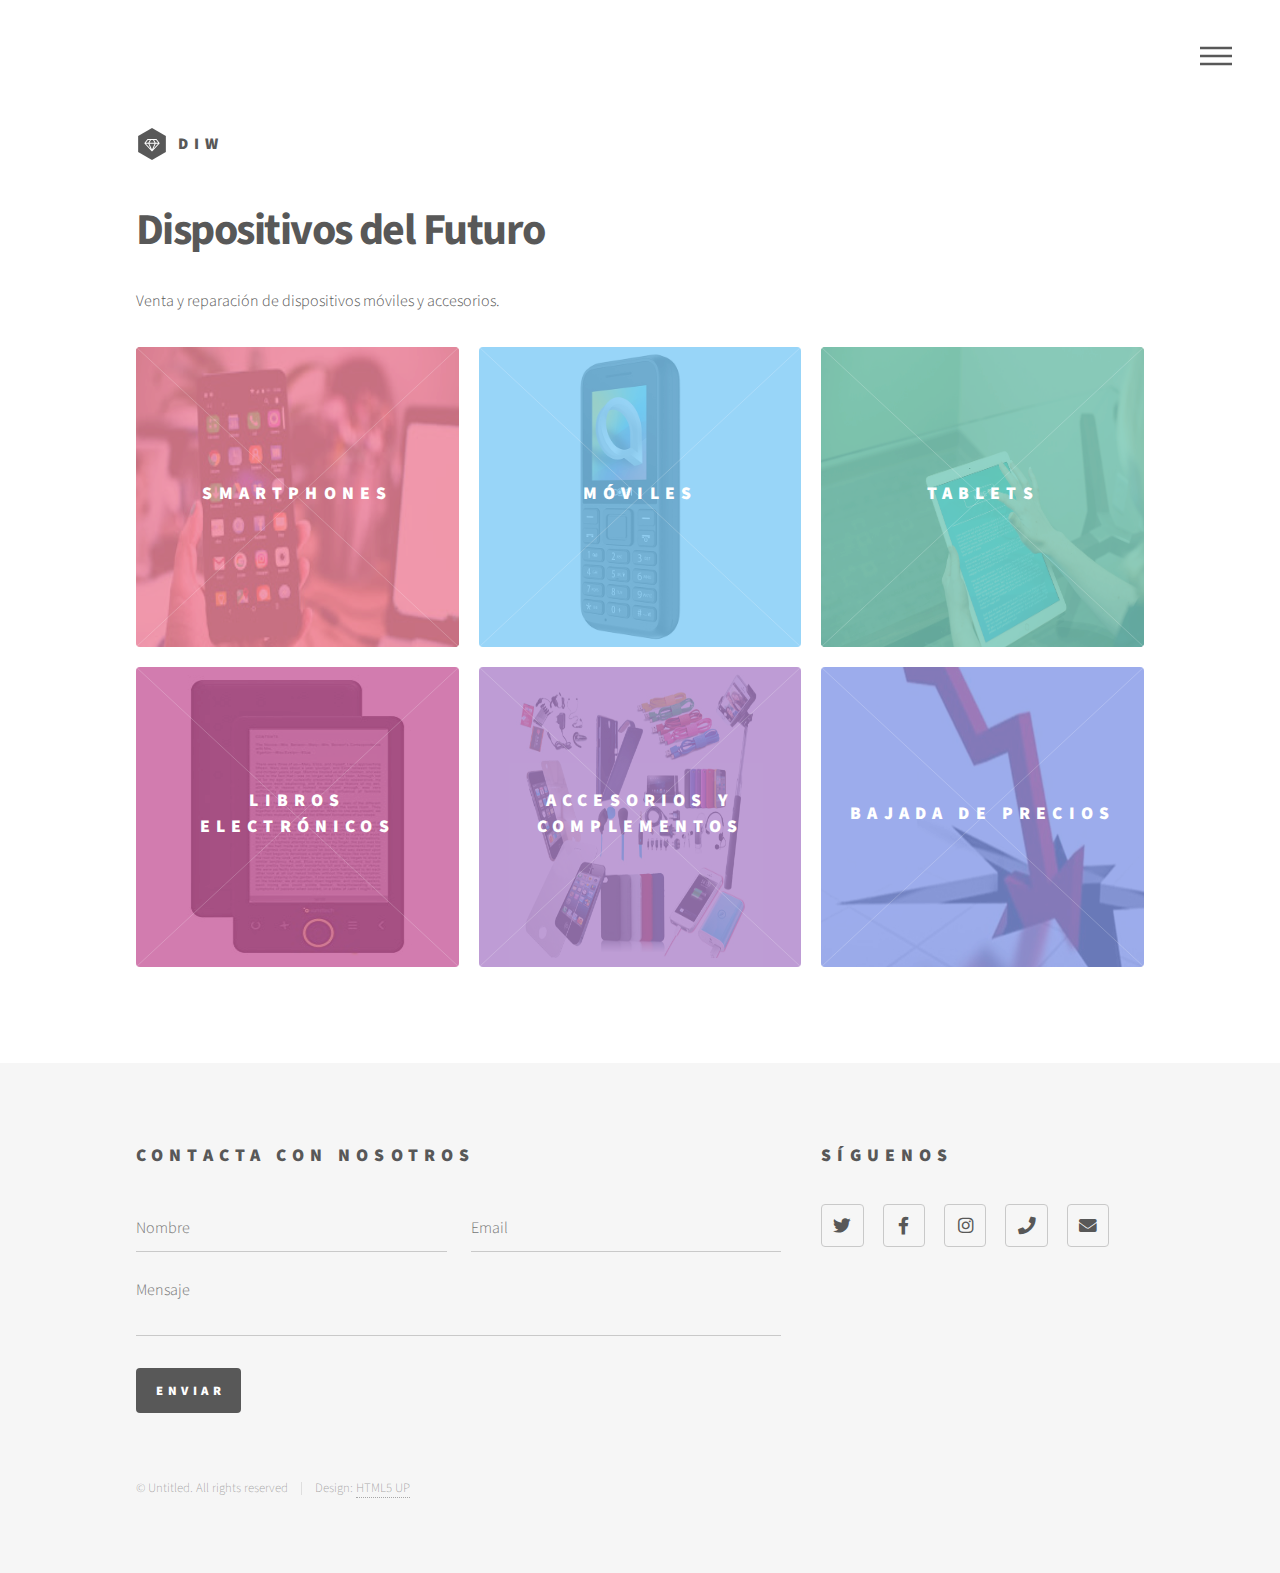
==== index.html @ c39e00fc "version 1" ====
<!DOCTYPE HTML>
<!--
	Phantom by HTML5 UP
	html5up.net | @ajlkn
	Free for personal and commercial use under the CCA 3.0 license (html5up.net/license)
-->
<html>
	<head>
		<title>Dispositivos del futuro</title>
		<meta charset="utf-8" />
		<meta name="viewport" content="width=device-width, initial-scale=1, user-scalable=no" />
		<link rel="stylesheet" href="assets/css/main.css" />
		<noscript><link rel="stylesheet" href="assets/css/noscript.css" /></noscript>
	</head>
	<body class="is-preload">
		<!-- Wrapper -->
			<div id="wrapper">

				<!-- Header -->
					<header id="header">
						<div class="inner">

							<!-- Logo -->
								<a href="index.html" class="logo">
									<span class="symbol"><img src="images/logo.svg" alt="" /></span><span class="title">DIW</span>
								</a>

							<!-- Nav -->
								<nav>
									<ul>
										<li><a href="#menu">Menu</a></li>
									</ul>
								</nav>

						</div>
					</header>

				<!-- Menu -->
					<nav id="menu">
						<h2>Menu</h2>
						<ul>
							<li><a href="index.html">Home</a></li>
							<li><a href="generic.html">Dispositivos</a></li>
							<li><a href="generic.html">Bajada de precios</a></li>
							<li><a href="generic.html">Accesorios y complementos</a></li>
							
						</ul>
					</nav>

				<!-- Main -->
					<div id="main">
						<div class="inner">
							<header>
								<h1>Dispositivos del Futuro</h1>
								<p>Venta y reparación de dispositivos móviles y accesorios.</p>
							</header>
							<section class="tiles">
								<article class="style1">
									<span class="image">
										<img height="300" width="300" src="images/1.jpeg" alt="" />
									</span>
									<a href="generic.html">
										<h2>Smartphones</h2>
										<div class="content">
											<p></p>
										</div>
									</a>
								</article>
								<article class="style2">
									<span class="image">
										<img height="300" width="300" src="images/3.jpg" alt="" />
									</span>
									<a href="generic.html">
										<h2>Móviles</h2>
										<div class="content">
											<p></p>
										</div>
									</a>
								</article>
								<article class="style3">
									<span class="image">
										<img height="300" width="300" src="images/2.jpg" alt="" />
									</span>
									<a href="generic.html">
										<h2>Tablets</h2>
										<div class="content">
											<p></p>
										</div>
									</a>
								</article>
								<article class="style4">
									<span class="image">
										<img height="300" width="300" src="images/4.jpg" alt="" />
									</span>
									<a href="generic.html">
										<h2>Libros electrónicos</h2>
										<div class="content">
											<p></p>
										</div>
									</a>
								</article>
								<article class="style5">
									<span class="image">
										<img height="300" width="300" src="images/15.jpg" alt="" />
									</span>
									<a href="generic.html">
										<h2>Accesorios y complementos</h2>
										<div class="content">
											<p></p>
										</div>
									</a>
								</article>
								<article class="style6">
									<span class="image">
										<img height="300" width="300" src="images/5.jpg" alt="" />
									</span>
									<a href="generic.html">
										<h2>Bajada de precios</h2>
										<div class="content">
											<p></p>
										</div>
									</a>
								</article>
								
							</section>
						</div>
					</div>

				<!-- Footer -->
					<footer id="footer">
						<div class="inner">
							<section>
								<h2>Contacta con nosotros</h2>
								<form method="post" action="#">
									<div class="fields">
										<div class="field half">
											<input type="text" name="name" id="name" placeholder="Nombre" />
										</div>
										<div class="field half">
											<input type="email" name="email" id="email" placeholder="Email" />
										</div>
										<div class="field">
											<textarea name="message" id="message" placeholder="Mensaje"></textarea>
										</div>
									</div>
									<ul class="actions">
										<li><input type="submit" value="Enviar" class="primary" /></li>
									</ul>
								</form>
							</section>
							<section>
								<h2>Síguenos</h2>
								<ul class="icons">
									<li><a href="#" class="icon brands style2 fa-twitter"><span class="label">Twitter</span></a></li>
									<li><a href="#" class="icon brands style2 fa-facebook-f"><span class="label">Facebook</span></a></li>
									<li><a href="#" class="icon brands style2 fa-instagram"><span class="label">Instagram</span></a></li>
									<li><a href="#" class="icon solid style2 fa-phone"><span class="label">Phone</span></a></li>
									<li><a href="#" class="icon solid style2 fa-envelope"><span class="label">Email</span></a></li>
								</ul>
							</section>
							<ul class="copyright">
								<li>&copy; Untitled. All rights reserved</li><li>Design: <a href="http://html5up.net">HTML5 UP</a></li>
							</ul>
						</div>
					</footer>

			</div>

		<!-- Scripts -->
			<script src="assets/js/jquery.min.js"></script>
			<script src="assets/js/browser.min.js"></script>
			<script src="assets/js/breakpoints.min.js"></script>
			<script src="assets/js/util.js"></script>
			<script src="assets/js/main.js"></script>

	</body>
</html>
---- assets/css/main.css ----
@import url(fontawesome-all.min.css);
@import url("https://fonts.googleapis.com/css?family=Source+Sans+Pro:300,700,900");

/*
	Phantom by HTML5 UP
	html5up.net | @ajlkn
	Free for personal and commercial use under the CCA 3.0 license (html5up.net/license)
*/

html, body, div, span, applet, object,
iframe, h1, h2, h3, h4, h5, h6, p, blockquote,
pre, a, abbr, acronym, address, big, cite,
code, del, dfn, em, img, ins, kbd, q, s, samp,
small, strike, strong, sub, sup, tt, var, b,
u, i, center, dl, dt, dd, ol, ul, li, fieldset,
form, label, legend, table, caption, tbody,
tfoot, thead, tr, th, td, article, aside,
canvas, details, embed, figure, figcaption,
footer, header, hgroup, menu, nav, output, ruby,
section, summary, time, mark, audio, video {
	margin: 0;
	padding: 0;
	border: 0;
	font-size: 100%;
	font: inherit;
	vertical-align: baseline;}

article, aside, details, figcaption, figure,
footer, header, hgroup, menu, nav, section {
	display: block;}

body {
	line-height: 1;
}

ol, ul {
	list-style: none;
}

blockquote, q {
	quotes: none;
}

	blockquote:before, blockquote:after, q:before, q:after {
		content: '';
		content: none;
	}

table {
	border-collapse: collapse;
	border-spacing: 0;
}

body {
	-webkit-text-size-adjust: none;
}

mark {
	background-color: transparent;
	color: inherit;
}

input::-moz-focus-inner {
	border: 0;
	padding: 0;
}

input, select, textarea {
	-moz-appearance: none;
	-webkit-appearance: none;
	-ms-appearance: none;
	appearance: none;
}

/* Basic */

	@-ms-viewport {
		width: device-width;
	}

	body {
		-ms-overflow-style: scrollbar;
	}

	@media screen and (max-width: 480px) {

		html, body {
			min-width: 320px;
		}

	}

	html {
		box-sizing: border-box;
	}

	*, *:before, *:after {
		box-sizing: inherit;
	}

	body {
		background: #ffffff;
	}

		body.is-preload *, body.is-preload *:before, body.is-preload *:after {
			-moz-animation: none !important;
			-webkit-animation: none !important;
			-ms-animation: none !important;
			animation: none !important;
			-moz-transition: none !important;
			-webkit-transition: none !important;
			-ms-transition: none !important;
			transition: none !important;
		}

/* Type */

	body, input, select, textarea {
		color: #585858;
		font-family: "Source Sans Pro", Helvetica, sans-serif;
		font-size: 16pt;
		font-weight: 300;
		line-height: 1.75;
	}

		@media screen and (max-width: 1680px) {

			body, input, select, textarea {
				font-size: 14pt;
			}

		}

		@media screen and (max-width: 1280px) {

			body, input, select, textarea {
				font-size: 12pt;
			}

		}

	a {
		-moz-transition: border-bottom-color 0.2s ease, color 0.2s ease;
		-webkit-transition: border-bottom-color 0.2s ease, color 0.2s ease;
		-ms-transition: border-bottom-color 0.2s ease, color 0.2s ease;
		transition: border-bottom-color 0.2s ease, color 0.2s ease;
		text-decoration: none;
		color: #585858;
		border-bottom: dotted 1px rgba(88, 88, 88, 0.5);
	}

		a:hover {
			border-bottom-color: transparent;
			color: #f2849e !important;
		}

	strong, b {
		font-weight: 900;
	}

	em, i {
		font-style: italic;
	}

	p {
		margin: 0 0 2em 0;
	}

	h1 {
		font-size: 2.75em;
		font-weight: 700;
		line-height: 1.3;
		margin: 0 0 1em 0;
		letter-spacing: -0.035em;
	}

		h1 a {
			color: inherit;
		}

		@media screen and (max-width: 736px) {

			h1 {
				font-size: 2em;
				margin: 0 0 1em 0;
			}

		}

		@media screen and (max-width: 360px) {

			h1 {
				font-size: 1.75em;
			}

		}

	h2, h3, h4, h5, h6 {
		font-weight: 900;
		line-height: 1.5;
		margin: 0 0 2em 0;
		text-transform: uppercase;
		letter-spacing: 0.35em;
	}

		h2 a, h3 a, h4 a, h5 a, h6 a {
			color: inherit;
		}

	h2 {
		font-size: 1.1em;
	}

	h3 {
		font-size: 1em;
	}

	h4 {
		font-size: 0.8em;
	}

	h5 {
		font-size: 0.8em;
	}

	h6 {
		font-size: 0.8em;
	}

	@media screen and (max-width: 980px) {

		h1 br, h2 br, h3 br, h4 br, h5 br, h6 br {
			display: none;
		}

	}

	@media screen and (max-width: 736px) {

		h2 {
			font-size: 1em;
		}

		h3 {
			font-size: 0.8em;
		}

	}

	sub {
		font-size: 0.8em;
		position: relative;
		top: 0.5em;
	}

	sup {
		font-size: 0.8em;
		position: relative;
		top: -0.5em;
	}

	blockquote {
		border-left: solid 4px #c9c9c9;
		font-style: italic;
		margin: 0 0 2em 0;
		padding: 0.5em 0 0.5em 2em;
	}

	code {
		background: rgba(144, 144, 144, 0.075);
		border-radius: 4px;
		border: solid 1px #c9c9c9;
		font-family: "Courier New", monospace;
		font-size: 0.9em;
		margin: 0 0.25em;
		padding: 0.25em 0.65em;
	}

	pre {
		-webkit-overflow-scrolling: touch;
		font-family: "Courier New", monospace;
		font-size: 0.9em;
		margin: 0 0 2em 0;
	}

		pre code {
			display: block;
			line-height: 1.75;
			padding: 1em 1.5em;
			overflow-x: auto;
		}

	hr {
		border: 0;
		border-bottom: solid 1px #c9c9c9;
		margin: 2em 0;
	}

		hr.major {
			margin: 3em 0;
		}

	.align-left {
		text-align: left;
	}

	.align-center {
		text-align: center;
	}

	.align-right {
		text-align: right;
	}

/* Row */

	.row {
		display: flex;
		flex-wrap: wrap;
		box-sizing: border-box;
		align-items: stretch;
	}

		.row > * {
			box-sizing: border-box;
		}

		.row.gtr-uniform > * > :last-child {
			margin-bottom: 0;
		}

		.row.aln-left {
			justify-content: flex-start;
		}

		.row.aln-center {
			justify-content: center;
		}

		.row.aln-right {
			justify-content: flex-end;
		}

		.row.aln-top {
			align-items: flex-start;
		}

		.row.aln-middle {
			align-items: center;
		}

		.row.aln-bottom {
			align-items: flex-end;
		}

		.row > .imp {
			order: -1;
		}

		.row > .col-1 {
			width: 8.33333%;
		}

		.row > .off-1 {
			margin-left: 8.33333%;
		}

		.row > .col-2 {
			width: 16.66667%;
		}

		.row > .off-2 {
			margin-left: 16.66667%;
		}

		.row > .col-3 {
			width: 25%;
		}

		.row > .off-3 {
			margin-left: 25%;
		}

		.row > .col-4 {
			width: 33.33333%;
		}

		.row > .off-4 {
			margin-left: 33.33333%;
		}

		.row > .col-5 {
			width: 41.66667%;
		}

		.row > .off-5 {
			margin-left: 41.66667%;
		}

		.row > .col-6 {
			width: 50%;
		}

		.row > .off-6 {
			margin-left: 50%;
		}

		.row > .col-7 {
			width: 58.33333%;
		}

		.row > .off-7 {
			margin-left: 58.33333%;
		}

		.row > .col-8 {
			width: 66.66667%;
		}

		.row > .off-8 {
			margin-left: 66.66667%;
		}

		.row > .col-9 {
			width: 75%;
		}

		.row > .off-9 {
			margin-left: 75%;
		}

		.row > .col-10 {
			width: 83.33333%;
		}

		.row > .off-10 {
			margin-left: 83.33333%;
		}

		.row > .col-11 {
			width: 91.66667%;
		}

		.row > .off-11 {
			margin-left: 91.66667%;
		}

		.row > .col-12 {
			width: 100%;
		}

		.row > .off-12 {
			margin-left: 100%;
		}

		.row.gtr-0 {
			margin-top: 0;
			margin-left: 0em;
		}

			.row.gtr-0 > * {
				padding: 0 0 0 0em;
			}

			.row.gtr-0.gtr-uniform {
				margin-top: 0em;
			}

				.row.gtr-0.gtr-uniform > * {
					padding-top: 0em;
				}

		.row.gtr-25 {
			margin-top: 0;
			margin-left: -0.5em;
		}

			.row.gtr-25 > * {
				padding: 0 0 0 0.5em;
			}

			.row.gtr-25.gtr-uniform {
				margin-top: -0.5em;
			}

				.row.gtr-25.gtr-uniform > * {
					padding-top: 0.5em;
				}

		.row.gtr-50 {
			margin-top: 0;
			margin-left: -1em;
		}

			.row.gtr-50 > * {
				padding: 0 0 0 1em;
			}

			.row.gtr-50.gtr-uniform {
				margin-top: -1em;
			}

				.row.gtr-50.gtr-uniform > * {
					padding-top: 1em;
				}

		.row {
			margin-top: 0;
			margin-left: -2em;
		}

			.row > * {
				padding: 0 0 0 2em;
			}

			.row.gtr-uniform {
				margin-top: -2em;
			}

				.row.gtr-uniform > * {
					padding-top: 2em;
				}

		.row.gtr-150 {
			margin-top: 0;
			margin-left: -3em;
		}

			.row.gtr-150 > * {
				padding: 0 0 0 3em;
			}

			.row.gtr-150.gtr-uniform {
				margin-top: -3em;
			}

				.row.gtr-150.gtr-uniform > * {
					padding-top: 3em;
				}

		.row.gtr-200 {
			margin-top: 0;
			margin-left: -4em;
		}

			.row.gtr-200 > * {
				padding: 0 0 0 4em;
			}

			.row.gtr-200.gtr-uniform {
				margin-top: -4em;
			}

				.row.gtr-200.gtr-uniform > * {
					padding-top: 4em;
				}

		@media screen and (max-width: 1680px) {

			.row {
				display: flex;
				flex-wrap: wrap;
				box-sizing: border-box;
				align-items: stretch;
			}

				.row > * {
					box-sizing: border-box;
				}

				.row.gtr-uniform > * > :last-child {
					margin-bottom: 0;
				}

				.row.aln-left {
					justify-content: flex-start;
				}

				.row.aln-center {
					justify-content: center;
				}

				.row.aln-right {
					justify-content: flex-end;
				}

				.row.aln-top {
					align-items: flex-start;
				}

				.row.aln-middle {
					align-items: center;
				}

				.row.aln-bottom {
					align-items: flex-end;
				}

				.row > .imp-xlarge {
					order: -1;
				}

				.row > .col-1-xlarge {
					width: 8.33333%;
				}

				.row > .off-1-xlarge {
					margin-left: 8.33333%;
				}

				.row > .col-2-xlarge {
					width: 16.66667%;
				}

				.row > .off-2-xlarge {
					margin-left: 16.66667%;
				}

				.row > .col-3-xlarge {
					width: 25%;
				}

				.row > .off-3-xlarge {
					margin-left: 25%;
				}

				.row > .col-4-xlarge {
					width: 33.33333%;
				}

				.row > .off-4-xlarge {
					margin-left: 33.33333%;
				}

				.row > .col-5-xlarge {
					width: 41.66667%;
				}

				.row > .off-5-xlarge {
					margin-left: 41.66667%;
				}

				.row > .col-6-xlarge {
					width: 50%;
				}

				.row > .off-6-xlarge {
					margin-left: 50%;
				}

				.row > .col-7-xlarge {
					width: 58.33333%;
				}

				.row > .off-7-xlarge {
					margin-left: 58.33333%;
				}

				.row > .col-8-xlarge {
					width: 66.66667%;
				}

				.row > .off-8-xlarge {
					margin-left: 66.66667%;
				}

				.row > .col-9-xlarge {
					width: 75%;
				}

				.row > .off-9-xlarge {
					margin-left: 75%;
				}

				.row > .col-10-xlarge {
					width: 83.33333%;
				}

				.row > .off-10-xlarge {
					margin-left: 83.33333%;
				}

				.row > .col-11-xlarge {
					width: 91.66667%;
				}

				.row > .off-11-xlarge {
					margin-left: 91.66667%;
				}

				.row > .col-12-xlarge {
					width: 100%;
				}

				.row > .off-12-xlarge {
					margin-left: 100%;
				}

				.row.gtr-0 {
					margin-top: 0;
					margin-left: 0em;
				}

					.row.gtr-0 > * {
						padding: 0 0 0 0em;
					}

					.row.gtr-0.gtr-uniform {
						margin-top: 0em;
					}

						.row.gtr-0.gtr-uniform > * {
							padding-top: 0em;
						}

				.row.gtr-25 {
					margin-top: 0;
					margin-left: -0.5em;
				}

					.row.gtr-25 > * {
						padding: 0 0 0 0.5em;
					}

					.row.gtr-25.gtr-uniform {
						margin-top: -0.5em;
					}

						.row.gtr-25.gtr-uniform > * {
							padding-top: 0.5em;
						}

				.row.gtr-50 {
					margin-top: 0;
					margin-left: -1em;
				}

					.row.gtr-50 > * {
						padding: 0 0 0 1em;
					}

					.row.gtr-50.gtr-uniform {
						margin-top: -1em;
					}

						.row.gtr-50.gtr-uniform > * {
							padding-top: 1em;
						}

				.row {
					margin-top: 0;
					margin-left: -2em;
				}

					.row > * {
						padding: 0 0 0 2em;
					}

					.row.gtr-uniform {
						margin-top: -2em;
					}

						.row.gtr-uniform > * {
							padding-top: 2em;
						}

				.row.gtr-150 {
					margin-top: 0;
					margin-left: -3em;
				}

					.row.gtr-150 > * {
						padding: 0 0 0 3em;
					}

					.row.gtr-150.gtr-uniform {
						margin-top: -3em;
					}

						.row.gtr-150.gtr-uniform > * {
							padding-top: 3em;
						}

				.row.gtr-200 {
					margin-top: 0;
					margin-left: -4em;
				}

					.row.gtr-200 > * {
						padding: 0 0 0 4em;
					}

					.row.gtr-200.gtr-uniform {
						margin-top: -4em;
					}

						.row.gtr-200.gtr-uniform > * {
							padding-top: 4em;
						}

		}

		@media screen and (max-width: 1280px) {

			.row {
				display: flex;
				flex-wrap: wrap;
				box-sizing: border-box;
				align-items: stretch;
			}

				.row > * {
					box-sizing: border-box;
				}

				.row.gtr-uniform > * > :last-child {
					margin-bottom: 0;
				}

				.row.aln-left {
					justify-content: flex-start;
				}

				.row.aln-center {
					justify-content: center;
				}

				.row.aln-right {
					justify-content: flex-end;
				}

				.row.aln-top {
					align-items: flex-start;
				}

				.row.aln-middle {
					align-items: center;
				}

				.row.aln-bottom {
					align-items: flex-end;
				}

				.row > .imp-large {
					order: -1;
				}

				.row > .col-1-large {
					width: 8.33333%;
				}

				.row > .off-1-large {
					margin-left: 8.33333%;
				}

				.row > .col-2-large {
					width: 16.66667%;
				}

				.row > .off-2-large {
					margin-left: 16.66667%;
				}

				.row > .col-3-large {
					width: 25%;
				}

				.row > .off-3-large {
					margin-left: 25%;
				}

				.row > .col-4-large {
					width: 33.33333%;
				}

				.row > .off-4-large {
					margin-left: 33.33333%;
				}

				.row > .col-5-large {
					width: 41.66667%;
				}

				.row > .off-5-large {
					margin-left: 41.66667%;
				}

				.row > .col-6-large {
					width: 50%;
				}

				.row > .off-6-large {
					margin-left: 50%;
				}

				.row > .col-7-large {
					width: 58.33333%;
				}

				.row > .off-7-large {
					margin-left: 58.33333%;
				}

				.row > .col-8-large {
					width: 66.66667%;
				}

				.row > .off-8-large {
					margin-left: 66.66667%;
				}

				.row > .col-9-large {
					width: 75%;
				}

				.row > .off-9-large {
					margin-left: 75%;
				}

				.row > .col-10-large {
					width: 83.33333%;
				}

				.row > .off-10-large {
					margin-left: 83.33333%;
				}

				.row > .col-11-large {
					width: 91.66667%;
				}

				.row > .off-11-large {
					margin-left: 91.66667%;
				}

				.row > .col-12-large {
					width: 100%;
				}

				.row > .off-12-large {
					margin-left: 100%;
				}

				.row.gtr-0 {
					margin-top: 0;
					margin-left: 0em;
				}

					.row.gtr-0 > * {
						padding: 0 0 0 0em;
					}

					.row.gtr-0.gtr-uniform {
						margin-top: 0em;
					}

						.row.gtr-0.gtr-uniform > * {
							padding-top: 0em;
						}

				.row.gtr-25 {
					margin-top: 0;
					margin-left: -0.5em;
				}

					.row.gtr-25 > * {
						padding: 0 0 0 0.5em;
					}

					.row.gtr-25.gtr-uniform {
						margin-top: -0.5em;
					}

						.row.gtr-25.gtr-uniform > * {
							padding-top: 0.5em;
						}

				.row.gtr-50 {
					margin-top: 0;
					margin-left: -1em;
				}

					.row.gtr-50 > * {
						padding: 0 0 0 1em;
					}

					.row.gtr-50.gtr-uniform {
						margin-top: -1em;
					}

						.row.gtr-50.gtr-uniform > * {
							padding-top: 1em;
						}

				.row {
					margin-top: 0;
					margin-left: -2em;
				}

					.row > * {
						padding: 0 0 0 2em;
					}

					.row.gtr-uniform {
						margin-top: -2em;
					}

						.row.gtr-uniform > * {
							padding-top: 2em;
						}

				.row.gtr-150 {
					margin-top: 0;
					margin-left: -3em;
				}

					.row.gtr-150 > * {
						padding: 0 0 0 3em;
					}

					.row.gtr-150.gtr-uniform {
						margin-top: -3em;
					}

						.row.gtr-150.gtr-uniform > * {
							padding-top: 3em;
						}

				.row.gtr-200 {
					margin-top: 0;
					margin-left: -4em;
				}

					.row.gtr-200 > * {
						padding: 0 0 0 4em;
					}

					.row.gtr-200.gtr-uniform {
						margin-top: -4em;
					}

						.row.gtr-200.gtr-uniform > * {
							padding-top: 4em;
						}

		}

		@media screen and (max-width: 980px) {

			.row {
				display: flex;
				flex-wrap: wrap;
				box-sizing: border-box;
				align-items: stretch;
			}

				.row > * {
					box-sizing: border-box;
				}

				.row.gtr-uniform > * > :last-child {
					margin-bottom: 0;
				}

				.row.aln-left {
					justify-content: flex-start;
				}

				.row.aln-center {
					justify-content: center;
				}

				.row.aln-right {
					justify-content: flex-end;
				}

				.row.aln-top {
					align-items: flex-start;
				}

				.row.aln-middle {
					align-items: center;
				}

				.row.aln-bottom {
					align-items: flex-end;
				}

				.row > .imp-medium {
					order: -1;
				}

				.row > .col-1-medium {
					width: 8.33333%;
				}

				.row > .off-1-medium {
					margin-left: 8.33333%;
				}

				.row > .col-2-medium {
					width: 16.66667%;
				}

				.row > .off-2-medium {
					margin-left: 16.66667%;
				}

				.row > .col-3-medium {
					width: 25%;
				}

				.row > .off-3-medium {
					margin-left: 25%;
				}

				.row > .col-4-medium {
					width: 33.33333%;
				}

				.row > .off-4-medium {
					margin-left: 33.33333%;
				}

				.row > .col-5-medium {
					width: 41.66667%;
				}

				.row > .off-5-medium {
					margin-left: 41.66667%;
				}

				.row > .col-6-medium {
					width: 50%;
				}

				.row > .off-6-medium {
					margin-left: 50%;
				}

				.row > .col-7-medium {
					width: 58.33333%;
				}

				.row > .off-7-medium {
					margin-left: 58.33333%;
				}

				.row > .col-8-medium {
					width: 66.66667%;
				}

				.row > .off-8-medium {
					margin-left: 66.66667%;
				}

				.row > .col-9-medium {
					width: 75%;
				}

				.row > .off-9-medium {
					margin-left: 75%;
				}

				.row > .col-10-medium {
					width: 83.33333%;
				}

				.row > .off-10-medium {
					margin-left: 83.33333%;
				}

				.row > .col-11-medium {
					width: 91.66667%;
				}

				.row > .off-11-medium {
					margin-left: 91.66667%;
				}

				.row > .col-12-medium {
					width: 100%;
				}

				.row > .off-12-medium {
					margin-left: 100%;
				}

				.row.gtr-0 {
					margin-top: 0;
					margin-left: 0em;
				}

					.row.gtr-0 > * {
						padding: 0 0 0 0em;
					}

					.row.gtr-0.gtr-uniform {
						margin-top: 0em;
					}

						.row.gtr-0.gtr-uniform > * {
							padding-top: 0em;
						}

				.row.gtr-25 {
					margin-top: 0;
					margin-left: -0.375em;
				}

					.row.gtr-25 > * {
						padding: 0 0 0 0.375em;
					}

					.row.gtr-25.gtr-uniform {
						margin-top: -0.375em;
					}

						.row.gtr-25.gtr-uniform > * {
							padding-top: 0.375em;
						}

				.row.gtr-50 {
					margin-top: 0;
					margin-left: -0.75em;
				}

					.row.gtr-50 > * {
						padding: 0 0 0 0.75em;
					}

					.row.gtr-50.gtr-uniform {
						margin-top: -0.75em;
					}

						.row.gtr-50.gtr-uniform > * {
							padding-top: 0.75em;
						}

				.row {
					margin-top: 0;
					margin-left: -1.5em;
				}

					.row > * {
						padding: 0 0 0 1.5em;
					}

					.row.gtr-uniform {
						margin-top: -1.5em;
					}

						.row.gtr-uniform > * {
							padding-top: 1.5em;
						}

				.row.gtr-150 {
					margin-top: 0;
					margin-left: -2.25em;
				}

					.row.gtr-150 > * {
						padding: 0 0 0 2.25em;
					}

					.row.gtr-150.gtr-uniform {
						margin-top: -2.25em;
					}

						.row.gtr-150.gtr-uniform > * {
							padding-top: 2.25em;
						}

				.row.gtr-200 {
					margin-top: 0;
					margin-left: -3em;
				}

					.row.gtr-200 > * {
						padding: 0 0 0 3em;
					}

					.row.gtr-200.gtr-uniform {
						margin-top: -3em;
					}

						.row.gtr-200.gtr-uniform > * {
							padding-top: 3em;
						}

		}

		@media screen and (max-width: 736px) {

			.row {
				display: flex;
				flex-wrap: wrap;
				box-sizing: border-box;
				align-items: stretch;
			}

				.row > * {
					box-sizing: border-box;
				}

				.row.gtr-uniform > * > :last-child {
					margin-bottom: 0;
				}

				.row.aln-left {
					justify-content: flex-start;
				}

				.row.aln-center {
					justify-content: center;
				}

				.row.aln-right {
					justify-content: flex-end;
				}

				.row.aln-top {
					align-items: flex-start;
				}

				.row.aln-middle {
					align-items: center;
				}

				.row.aln-bottom {
					align-items: flex-end;
				}

				.row > .imp-small {
					order: -1;
				}

				.row > .col-1-small {
					width: 8.33333%;
				}

				.row > .off-1-small {
					margin-left: 8.33333%;
				}

				.row > .col-2-small {
					width: 16.66667%;
				}

				.row > .off-2-small {
					margin-left: 16.66667%;
				}

				.row > .col-3-small {
					width: 25%;
				}

				.row > .off-3-small {
					margin-left: 25%;
				}

				.row > .col-4-small {
					width: 33.33333%;
				}

				.row > .off-4-small {
					margin-left: 33.33333%;
				}

				.row > .col-5-small {
					width: 41.66667%;
				}

				.row > .off-5-small {
					margin-left: 41.66667%;
				}

				.row > .col-6-small {
					width: 50%;
				}

				.row > .off-6-small {
					margin-left: 50%;
				}

				.row > .col-7-small {
					width: 58.33333%;
				}

				.row > .off-7-small {
					margin-left: 58.33333%;
				}

				.row > .col-8-small {
					width: 66.66667%;
				}

				.row > .off-8-small {
					margin-left: 66.66667%;
				}

				.row > .col-9-small {
					width: 75%;
				}

				.row > .off-9-small {
					margin-left: 75%;
				}

				.row > .col-10-small {
					width: 83.33333%;
				}

				.row > .off-10-small {
					margin-left: 83.33333%;
				}

				.row > .col-11-small {
					width: 91.66667%;
				}

				.row > .off-11-small {
					margin-left: 91.66667%;
				}

				.row > .col-12-small {
					width: 100%;
				}

				.row > .off-12-small {
					margin-left: 100%;
				}

				.row.gtr-0 {
					margin-top: 0;
					margin-left: 0em;
				}

					.row.gtr-0 > * {
						padding: 0 0 0 0em;
					}

					.row.gtr-0.gtr-uniform {
						margin-top: 0em;
					}

						.row.gtr-0.gtr-uniform > * {
							padding-top: 0em;
						}

				.row.gtr-25 {
					margin-top: 0;
					margin-left: -0.25em;
				}

					.row.gtr-25 > * {
						padding: 0 0 0 0.25em;
					}

					.row.gtr-25.gtr-uniform {
						margin-top: -0.25em;
					}

						.row.gtr-25.gtr-uniform > * {
							padding-top: 0.25em;
						}

				.row.gtr-50 {
					margin-top: 0;
					margin-left: -0.5em;
				}

					.row.gtr-50 > * {
						padding: 0 0 0 0.5em;
					}

					.row.gtr-50.gtr-uniform {
						margin-top: -0.5em;
					}

						.row.gtr-50.gtr-uniform > * {
							padding-top: 0.5em;
						}

				.row {
					margin-top: 0;
					margin-left: -1em;
				}

					.row > * {
						padding: 0 0 0 1em;
					}

					.row.gtr-uniform {
						margin-top: -1em;
					}

						.row.gtr-uniform > * {
							padding-top: 1em;
						}

				.row.gtr-150 {
					margin-top: 0;
					margin-left: -1.5em;
				}

					.row.gtr-150 > * {
						padding: 0 0 0 1.5em;
					}

					.row.gtr-150.gtr-uniform {
						margin-top: -1.5em;
					}

						.row.gtr-150.gtr-uniform > * {
							padding-top: 1.5em;
						}

				.row.gtr-200 {
					margin-top: 0;
					margin-left: -2em;
				}

					.row.gtr-200 > * {
						padding: 0 0 0 2em;
					}

					.row.gtr-200.gtr-uniform {
						margin-top: -2em;
					}

						.row.gtr-200.gtr-uniform > * {
							padding-top: 2em;
						}

		}

		@media screen and (max-width: 480px) {

			.row {
				display: flex;
				flex-wrap: wrap;
				box-sizing: border-box;
				align-items: stretch;
			}

				.row > * {
					box-sizing: border-box;
				}

				.row.gtr-uniform > * > :last-child {
					margin-bottom: 0;
				}

				.row.aln-left {
					justify-content: flex-start;
				}

				.row.aln-center {
					justify-content: center;
				}

				.row.aln-right {
					justify-content: flex-end;
				}

				.row.aln-top {
					align-items: flex-start;
				}

				.row.aln-middle {
					align-items: center;
				}

				.row.aln-bottom {
					align-items: flex-end;
				}

				.row > .imp-xsmall {
					order: -1;
				}

				.row > .col-1-xsmall {
					width: 8.33333%;
				}

				.row > .off-1-xsmall {
					margin-left: 8.33333%;
				}

				.row > .col-2-xsmall {
					width: 16.66667%;
				}

				.row > .off-2-xsmall {
					margin-left: 16.66667%;
				}

				.row > .col-3-xsmall {
					width: 25%;
				}

				.row > .off-3-xsmall {
					margin-left: 25%;
				}

				.row > .col-4-xsmall {
					width: 33.33333%;
				}

				.row > .off-4-xsmall {
					margin-left: 33.33333%;
				}

				.row > .col-5-xsmall {
					width: 41.66667%;
				}

				.row > .off-5-xsmall {
					margin-left: 41.66667%;
				}

				.row > .col-6-xsmall {
					width: 50%;
				}

				.row > .off-6-xsmall {
					margin-left: 50%;
				}

				.row > .col-7-xsmall {
					width: 58.33333%;
				}

				.row > .off-7-xsmall {
					margin-left: 58.33333%;
				}

				.row > .col-8-xsmall {
					width: 66.66667%;
				}

				.row > .off-8-xsmall {
					margin-left: 66.66667%;
				}

				.row > .col-9-xsmall {
					width: 75%;
				}

				.row > .off-9-xsmall {
					margin-left: 75%;
				}

				.row > .col-10-xsmall {
					width: 83.33333%;
				}

				.row > .off-10-xsmall {
					margin-left: 83.33333%;
				}

				.row > .col-11-xsmall {
					width: 91.66667%;
				}

				.row > .off-11-xsmall {
					margin-left: 91.66667%;
				}

				.row > .col-12-xsmall {
					width: 100%;
				}

				.row > .off-12-xsmall {
					margin-left: 100%;
				}

				.row.gtr-0 {
					margin-top: 0;
					margin-left: 0em;
				}

					.row.gtr-0 > * {
						padding: 0 0 0 0em;
					}

					.row.gtr-0.gtr-uniform {
						margin-top: 0em;
					}

						.row.gtr-0.gtr-uniform > * {
							padding-top: 0em;
						}

				.row.gtr-25 {
					margin-top: 0;
					margin-left: -0.25em;
				}

					.row.gtr-25 > * {
						padding: 0 0 0 0.25em;
					}

					.row.gtr-25.gtr-uniform {
						margin-top: -0.25em;
					}

						.row.gtr-25.gtr-uniform > * {
							padding-top: 0.25em;
						}

				.row.gtr-50 {
					margin-top: 0;
					margin-left: -0.5em;
				}

					.row.gtr-50 > * {
						padding: 0 0 0 0.5em;
					}

					.row.gtr-50.gtr-uniform {
						margin-top: -0.5em;
					}

						.row.gtr-50.gtr-uniform > * {
							padding-top: 0.5em;
						}

				.row {
					margin-top: 0;
					margin-left: -1em;
				}

					.row > * {
						padding: 0 0 0 1em;
					}

					.row.gtr-uniform {
						margin-top: -1em;
					}

						.row.gtr-uniform > * {
							padding-top: 1em;
						}

				.row.gtr-150 {
					margin-top: 0;
					margin-left: -1.5em;
				}

					.row.gtr-150 > * {
						padding: 0 0 0 1.5em;
					}

					.row.gtr-150.gtr-uniform {
						margin-top: -1.5em;
					}

						.row.gtr-150.gtr-uniform > * {
							padding-top: 1.5em;
						}

				.row.gtr-200 {
					margin-top: 0;
					margin-left: -2em;
				}

					.row.gtr-200 > * {
						padding: 0 0 0 2em;
					}

					.row.gtr-200.gtr-uniform {
						margin-top: -2em;
					}

						.row.gtr-200.gtr-uniform > * {
							padding-top: 2em;
						}

		}

/* Section/Article */

	section.special, article.special {
		text-align: center;
	}

	header p {
		margin-top: -1em;
	}

	@media screen and (max-width: 736px) {

		header p {
			margin-top: 0;
		}

	}

/* Icon */

	.icon {
		text-decoration: none;
		border-bottom: none;
		position: relative;
	}

		.icon:before {
			-moz-osx-font-smoothing: grayscale;
			-webkit-font-smoothing: antialiased;
			display: inline-block;
			font-style: normal;
			font-variant: normal;
			text-rendering: auto;
			line-height: 1;
			text-transform: none !important;
			font-family: 'Font Awesome 5 Free';
			font-weight: 400;
		}

		.icon > .label {
			display: none;
		}

		.icon:before {
			line-height: inherit;
		}

		.icon.solid:before {
			font-weight: 900;
		}

		.icon.brands:before {
			font-family: 'Font Awesome 5 Brands';
		}

		.icon.style2 {
			-moz-transition: background-color 0.2s ease-in-out, color 0.2s ease-in-out, border-color 0.2s ease-in-out;
			-webkit-transition: background-color 0.2s ease-in-out, color 0.2s ease-in-out, border-color 0.2s ease-in-out;
			-ms-transition: background-color 0.2s ease-in-out, color 0.2s ease-in-out, border-color 0.2s ease-in-out;
			transition: background-color 0.2s ease-in-out, color 0.2s ease-in-out, border-color 0.2s ease-in-out;
			background-color: transparent;
			border: solid 1px #c9c9c9;
			border-radius: 4px;
			width: 2.65em;
			height: 2.65em;
			display: inline-block;
			text-align: center;
			line-height: 2.65em;
			color: inherit;
		}

			.icon.style2:before {
				font-size: 1.1em;
			}

			.icon.style2:hover {
				color: #f2849e;
				border-color: #f2849e;
			}

			.icon.style2:active {
				background-color: rgba(242, 132, 158, 0.1);
			}

/* List */

	ol {
		list-style: decimal;
		margin: 0 0 2em 0;
		padding-left: 1.25em;
	}

		ol li {
			padding-left: 0.25em;
		}

	ul {
		list-style: disc;
		margin: 0 0 2em 0;
		padding-left: 1em;
	}

		ul li {
			padding-left: 0.5em;
		}

		ul.alt {
			list-style: none;
			padding-left: 0;
		}

			ul.alt li {
				border-top: solid 1px #c9c9c9;
				padding: 0.5em 0;
			}

				ul.alt li:first-child {
					border-top: 0;
					padding-top: 0;
				}

	dl {
		margin: 0 0 2em 0;
	}

		dl dt {
			display: block;
			font-weight: 900;
			margin: 0 0 1em 0;
		}

		dl dd {
			margin-left: 2em;
		}

/* Actions */

	ul.actions {
		display: -moz-flex;
		display: -webkit-flex;
		display: -ms-flex;
		display: flex;
		cursor: default;
		list-style: none;
		margin-left: -1em;
		padding-left: 0;
	}

		ul.actions li {
			padding: 0 0 0 1em;
			vertical-align: middle;
		}

		ul.actions.special {
			-moz-justify-content: center;
			-webkit-justify-content: center;
			-ms-justify-content: center;
			justify-content: center;
			width: 100%;
			margin-left: 0;
		}

			ul.actions.special li:first-child {
				padding-left: 0;
			}

		ul.actions.stacked {
			-moz-flex-direction: column;
			-webkit-flex-direction: column;
			-ms-flex-direction: column;
			flex-direction: column;
			margin-left: 0;
		}

			ul.actions.stacked li {
				padding: 1.3em 0 0 0;
			}

				ul.actions.stacked li:first-child {
					padding-top: 0;
				}

		ul.actions.fit {
			width: calc(100% + 1em);
		}

			ul.actions.fit li {
				-moz-flex-grow: 1;
				-webkit-flex-grow: 1;
				-ms-flex-grow: 1;
				flex-grow: 1;
				-moz-flex-shrink: 1;
				-webkit-flex-shrink: 1;
				-ms-flex-shrink: 1;
				flex-shrink: 1;
				width: 100%;
			}

				ul.actions.fit li > * {
					width: 100%;
				}

			ul.actions.fit.stacked {
				width: 100%;
			}

		@media screen and (max-width: 480px) {

			ul.actions:not(.fixed) {
				-moz-flex-direction: column;
				-webkit-flex-direction: column;
				-ms-flex-direction: column;
				flex-direction: column;
				margin-left: 0;
				width: 100% !important;
			}

				ul.actions:not(.fixed) li {
					-moz-flex-grow: 1;
					-webkit-flex-grow: 1;
					-ms-flex-grow: 1;
					flex-grow: 1;
					-moz-flex-shrink: 1;
					-webkit-flex-shrink: 1;
					-ms-flex-shrink: 1;
					flex-shrink: 1;
					padding: 1em 0 0 0;
					text-align: center;
					width: 100%;
				}

					ul.actions:not(.fixed) li > * {
						width: 100%;
					}

					ul.actions:not(.fixed) li:first-child {
						padding-top: 0;
					}

					ul.actions:not(.fixed) li input[type="submit"],
					ul.actions:not(.fixed) li input[type="reset"],
					ul.actions:not(.fixed) li input[type="button"],
					ul.actions:not(.fixed) li button,
					ul.actions:not(.fixed) li .button {
						width: 100%;
					}

						ul.actions:not(.fixed) li input[type="submit"].icon:before,
						ul.actions:not(.fixed) li input[type="reset"].icon:before,
						ul.actions:not(.fixed) li input[type="button"].icon:before,
						ul.actions:not(.fixed) li button.icon:before,
						ul.actions:not(.fixed) li .button.icon:before {
							margin-left: -0.5rem;
						}

		}

/* Icons */

	ul.icons {
		cursor: default;
		list-style: none;
		padding-left: 0;
		margin: -1em 0 2em -1em;
	}

		ul.icons li {
			display: inline-block;
			padding: 1em 0 0 1em;
		}

/* Form */

	form {
		margin: 0 0 2em 0;
		overflow-x: hidden;
	}

		form > :last-child {
			margin-bottom: 0;
		}

		form > .fields {
			display: -moz-flex;
			display: -webkit-flex;
			display: -ms-flex;
			display: flex;
			-moz-flex-wrap: wrap;
			-webkit-flex-wrap: wrap;
			-ms-flex-wrap: wrap;
			flex-wrap: wrap;
			width: calc(100% + 3em);
			margin: -1.5em 0 2em -1.5em;
		}

			form > .fields > .field {
				-moz-flex-grow: 0;
				-webkit-flex-grow: 0;
				-ms-flex-grow: 0;
				flex-grow: 0;
				-moz-flex-shrink: 0;
				-webkit-flex-shrink: 0;
				-ms-flex-shrink: 0;
				flex-shrink: 0;
				padding: 1.5em 0 0 1.5em;
				width: calc(100% - 1.5em);
			}

				form > .fields > .field.half {
					width: calc(50% - 0.75em);
				}

				form > .fields > .field.third {
					width: calc(100%/3 - 0.5em);
				}

				form > .fields > .field.quarter {
					width: calc(25% - 0.375em);
				}

		@media screen and (max-width: 480px) {

			form > .fields {
				width: calc(100% + 3em);
				margin: -1.5em 0 2em -1.5em;
			}

				form > .fields > .field {
					padding: 1.5em 0 0 1.5em;
					width: calc(100% - 1.5em);
				}

					form > .fields > .field.half {
						width: calc(100% - 1.5em);
					}

					form > .fields > .field.third {
						width: calc(100% - 1.5em);
					}

					form > .fields > .field.quarter {
						width: calc(100% - 1.5em);
					}

		}

	label {
		display: block;
		font-size: 0.9em;
		font-weight: 900;
		margin: 0 0 1em 0;
	}

	input[type="text"],
	input[type="password"],
	input[type="email"],
	input[type="tel"],
	select,
	textarea {
		-moz-appearance: none;
		-webkit-appearance: none;
		-ms-appearance: none;
		appearance: none;
		background-color: transparent;
		border: none;
		border-radius: 0;
		border-bottom: solid 1px #c9c9c9;
		color: inherit;
		display: block;
		outline: 0;
		padding: 0;
		text-decoration: none;
		width: 100%;
	}

		input[type="text"]:invalid,
		input[type="password"]:invalid,
		input[type="email"]:invalid,
		input[type="tel"]:invalid,
		select:invalid,
		textarea:invalid {
			box-shadow: none;
		}

		input[type="text"]:focus,
		input[type="password"]:focus,
		input[type="email"]:focus,
		input[type="tel"]:focus,
		select:focus,
		textarea:focus {
			border-bottom-color: #f2849e;
			box-shadow: inset 0 -1px 0 0 #f2849e;
		}

	select {
		background-image: url("data:image/svg+xml;charset=utf8,%3Csvg xmlns='http://www.w3.org/2000/svg' width='40' height='40' preserveAspectRatio='none' viewBox='0 0 40 40'%3E%3Cpath d='M9.4,12.3l10.4,10.4l10.4-10.4c0.2-0.2,0.5-0.4,0.9-0.4c0.3,0,0.6,0.1,0.9,0.4l3.3,3.3c0.2,0.2,0.4,0.5,0.4,0.9 c0,0.4-0.1,0.6-0.4,0.9L20.7,31.9c-0.2,0.2-0.5,0.4-0.9,0.4c-0.3,0-0.6-0.1-0.9-0.4L4.3,17.3c-0.2-0.2-0.4-0.5-0.4-0.9 c0-0.4,0.1-0.6,0.4-0.9l3.3-3.3c0.2-0.2,0.5-0.4,0.9-0.4S9.1,12.1,9.4,12.3z' fill='%23c9c9c9' /%3E%3C/svg%3E");
		background-size: 1.25rem;
		background-repeat: no-repeat;
		background-position: calc(100% - 1rem) center;
		height: 3em;
		padding-right: 3em;
		text-overflow: ellipsis;
	}

		select option {
			background: #ffffff;
		}

		select:focus::-ms-value {
			background-color: transparent;
		}

		select::-ms-expand {
			display: none;
		}

	input[type="text"],
	input[type="password"],
	input[type="email"],
	select {
		height: 3em;
	}

	textarea {
		padding: 0;
		min-height: 3.75em;
	}

	input[type="checkbox"],
	input[type="radio"] {
		-moz-appearance: none;
		-webkit-appearance: none;
		-ms-appearance: none;
		appearance: none;
		display: block;
		float: left;
		margin-right: -2em;
		opacity: 0;
		width: 1em;
		z-index: -1;
	}

		input[type="checkbox"] + label,
		input[type="radio"] + label {
			text-decoration: none;
			color: #585858;
			cursor: pointer;
			display: inline-block;
			font-size: 1em;
			font-weight: 300;
			padding-left: 2.55em;
			padding-right: 0.75em;
			position: relative;
		}

			input[type="checkbox"] + label:before,
			input[type="radio"] + label:before {
				-moz-osx-font-smoothing: grayscale;
				-webkit-font-smoothing: antialiased;
				display: inline-block;
				font-style: normal;
				font-variant: normal;
				text-rendering: auto;
				line-height: 1;
				text-transform: none !important;
				font-family: 'Font Awesome 5 Free';
				font-weight: 900;
			}

			input[type="checkbox"] + label:before,
			input[type="radio"] + label:before {
				border-radius: 4px;
				border: solid 1px #c9c9c9;
				content: '';
				display: inline-block;
				font-size: 0.8em;
				height: 2.25em;
				left: 0;
				line-height: 2.25em;
				position: absolute;
				text-align: center;
				top: 0;
				width: 2.25em;
			}

		input[type="checkbox"]:checked + label:before,
		input[type="radio"]:checked + label:before {
			background: #585858;
			border-color: #585858;
			color: #ffffff;
			content: '\f00c';
		}

		input[type="checkbox"]:focus + label:before,
		input[type="radio"]:focus + label:before {
			border-color: #f2849e;
			box-shadow: 0 0 0 1px #f2849e;
		}

	input[type="checkbox"] + label:before {
		border-radius: 4px;
	}

	input[type="radio"] + label:before {
		border-radius: 100%;
	}

/* Box */

	.box {
		border-radius: 4px;
		border: solid 1px #c9c9c9;
		margin-bottom: 2em;
		padding: 1.5em;
	}

		.box > :last-child,
		.box > :last-child > :last-child,
		.box > :last-child > :last-child > :last-child {
			margin-bottom: 0;
		}

		.box.alt {
			border: 0;
			border-radius: 0;
			padding: 0;
		}

/* Image */

	.image {
		border-radius: 4px;
		border: 0;
		display: inline-block;
		position: relative;
	}

		.image img {
			border-radius: 4px;
			display: block;
		}

		.image.left, .image.right {
			max-width: 40%;
		}

			.image.left img, .image.right img {
				width: 100%;
			}

		.image.left {
			float: left;
			padding: 0 1.5em 1em 0;
			top: 0.25em;
		}

		.image.right {
			float: right;
			padding: 0 0 1em 1.5em;
			top: 0.25em;
		}

		.image.fit {
			display: block;
			margin: 0 0 2em 0;
			width: 100%;
		}

			.image.fit img {
				width: 100%;
			}

		.image.main {
			display: block;
			margin: 0 0 3em 0;
			width: 100%;
		}

			.image.main img {
				width: 100%;
			}

			@media screen and (max-width: 736px) {

				.image.main {
					margin: 0 0 2em 0;
				}

			}

/* Table */

	.table-wrapper {
		-webkit-overflow-scrolling: touch;
		overflow-x: auto;
	}

	table {
		margin: 0 0 2em 0;
		width: 100%;
	}

		table tbody tr {
			border: solid 1px #c9c9c9;
			border-left: 0;
			border-right: 0;
		}

			table tbody tr:nth-child(2n + 1) {
				background-color: rgba(144, 144, 144, 0.075);
			}

		table td {
			padding: 0.75em 0.75em;
		}

		table th {
			font-size: 0.9em;
			font-weight: 900;
			padding: 0 0.75em 0.75em 0.75em;
			text-align: left;
		}

		table thead {
			border-bottom: solid 2px #c9c9c9;
		}

		table tfoot {
			border-top: solid 2px #c9c9c9;
		}

		table.alt {
			border-collapse: separate;
		}

			table.alt tbody tr td {
				border: solid 1px #c9c9c9;
				border-left-width: 0;
				border-top-width: 0;
			}

				table.alt tbody tr td:first-child {
					border-left-width: 1px;
				}

			table.alt tbody tr:first-child td {
				border-top-width: 1px;
			}

			table.alt thead {
				border-bottom: 0;
			}

			table.alt tfoot {
				border-top: 0;
			}

/* Button */

	input[type="submit"],
	input[type="reset"],
	input[type="button"],
	button,
	.button {
		-moz-appearance: none;
		-webkit-appearance: none;
		-ms-appearance: none;
		appearance: none;
		-moz-transition: background-color 0.2s ease-in-out, color 0.2s ease-in-out, box-shadow 0.2s ease-in-out;
		-webkit-transition: background-color 0.2s ease-in-out, color 0.2s ease-in-out, box-shadow 0.2s ease-in-out;
		-ms-transition: background-color 0.2s ease-in-out, color 0.2s ease-in-out, box-shadow 0.2s ease-in-out;
		transition: background-color 0.2s ease-in-out, color 0.2s ease-in-out, box-shadow 0.2s ease-in-out;
		background-color: transparent;
		border-radius: 4px;
		border: 0;
		box-shadow: inset 0 0 0 2px #585858;
		color: #585858 !important;
		cursor: pointer;
		display: inline-block;
		font-size: 0.8em;
		font-weight: 900;
		height: 3.5em;
		letter-spacing: 0.35em;
		line-height: 3.45em;
		overflow: hidden;
		padding: 0 1.25em 0 1.6em;
		text-align: center;
		text-decoration: none;
		text-overflow: ellipsis;
		text-transform: uppercase;
		white-space: nowrap;
	}

		input[type="submit"].icon:before,
		input[type="reset"].icon:before,
		input[type="button"].icon:before,
		button.icon:before,
		.button.icon:before {
			margin-right: 0.5em;
		}

		input[type="submit"].fit,
		input[type="reset"].fit,
		input[type="button"].fit,
		button.fit,
		.button.fit {
			width: 100%;
		}

		input[type="submit"]:hover,
		input[type="reset"]:hover,
		input[type="button"]:hover,
		button:hover,
		.button:hover {
			color: #f2849e !important;
			box-shadow: inset 0 0 0 2px #f2849e;
		}

		input[type="submit"]:active,
		input[type="reset"]:active,
		input[type="button"]:active,
		button:active,
		.button:active {
			background-color: rgba(242, 132, 158, 0.1);
		}

		input[type="submit"].small,
		input[type="reset"].small,
		input[type="button"].small,
		button.small,
		.button.small {
			font-size: 0.6em;
		}

		input[type="submit"].large,
		input[type="reset"].large,
		input[type="button"].large,
		button.large,
		.button.large {
			font-size: 1em;
		}

		input[type="submit"].primary,
		input[type="reset"].primary,
		input[type="button"].primary,
		button.primary,
		.button.primary {
			box-shadow: none;
			background-color: #585858;
			color: #ffffff !important;
		}

			input[type="submit"].primary:hover,
			input[type="reset"].primary:hover,
			input[type="button"].primary:hover,
			button.primary:hover,
			.button.primary:hover {
				background-color: #f2849e;
			}

			input[type="submit"].primary:active,
			input[type="reset"].primary:active,
			input[type="button"].primary:active,
			button.primary:active,
			.button.primary:active {
				background-color: #ee5f81;
			}

		input[type="submit"].disabled, input[type="submit"]:disabled,
		input[type="reset"].disabled,
		input[type="reset"]:disabled,
		input[type="button"].disabled,
		input[type="button"]:disabled,
		button.disabled,
		button:disabled,
		.button.disabled,
		.button:disabled {
			pointer-events: none;
			opacity: 0.25;
		}

/* Tiles */

	.tiles {
		display: -moz-flex;
		display: -webkit-flex;
		display: -ms-flex;
		display: flex;
		-moz-flex-wrap: wrap;
		-webkit-flex-wrap: wrap;
		-ms-flex-wrap: wrap;
		flex-wrap: wrap;
		postiion: relative;
		margin: -2.5em 0 0 -2.5em;
	}

		.tiles article {
			-moz-transition: -moz-transform 0.5s ease, opacity 0.5s ease;
			-webkit-transition: -webkit-transform 0.5s ease, opacity 0.5s ease;
			-ms-transition: -ms-transform 0.5s ease, opacity 0.5s ease;
			transition: transform 0.5s ease, opacity 0.5s ease;
			position: relative;
			width: calc(33.33333% - 2.5em);
			margin: 2.5em 0 0 2.5em;
		}

			.tiles article > .image {
				-moz-transition: -moz-transform 0.5s ease;
				-webkit-transition: -webkit-transform 0.5s ease;
				-ms-transition: -ms-transform 0.5s ease;
				transition: transform 0.5s ease;
				position: relative;
				display: block;
				width: 100%;
				border-radius: 4px;
				overflow: hidden;
			}

				.tiles article > .image img {
					display: block;
					width: 100%;
				}

				.tiles article > .image:before {
					pointer-events: none;
					-moz-transition: background-color 0.5s ease, opacity 0.5s ease;
					-webkit-transition: background-color 0.5s ease, opacity 0.5s ease;
					-ms-transition: background-color 0.5s ease, opacity 0.5s ease;
					transition: background-color 0.5s ease, opacity 0.5s ease;
					content: '';
					display: block;
					position: absolute;
					top: 0;
					left: 0;
					width: 100%;
					height: 100%;
					opacity: 1.0;
					z-index: 1;
					opacity: 0.8;
				}

				.tiles article > .image:after {
					pointer-events: none;
					-moz-transition: opacity 0.5s ease;
					-webkit-transition: opacity 0.5s ease;
					-ms-transition: opacity 0.5s ease;
					transition: opacity 0.5s ease;
					content: '';
					display: block;
					position: absolute;
					top: 0;
					left: 0;
					width: 100%;
					height: 100%;
					background-image: url("data:image/svg+xml;charset=utf8,%3Csvg xmlns='http://www.w3.org/2000/svg' width='100' height='100' viewBox='0 0 100 100' preserveAspectRatio='none'%3E%3Cstyle%3Eline %7B stroke-width: 0.25px%3B stroke: %23ffffff%3B %7D%3C/style%3E%3Cline x1='0' y1='0' x2='100' y2='100' /%3E%3Cline x1='100' y1='0' x2='0' y2='100' /%3E%3C/svg%3E");
					background-position: center;
					background-repeat: no-repeat;
					background-size: 100% 100%;
					opacity: 0.25;
					z-index: 2;
				}

			.tiles article > a {
				display: -moz-flex;
				display: -webkit-flex;
				display: -ms-flex;
				display: flex;
				-moz-flex-direction: column;
				-webkit-flex-direction: column;
				-ms-flex-direction: column;
				flex-direction: column;
				-moz-align-items: center;
				-webkit-align-items: center;
				-ms-align-items: center;
				align-items: center;
				-moz-justify-content: center;
				-webkit-justify-content: center;
				-ms-justify-content: center;
				justify-content: center;
				-moz-transition: background-color 0.5s ease, -moz-transform 0.5s ease;
				-webkit-transition: background-color 0.5s ease, -webkit-transform 0.5s ease;
				-ms-transition: background-color 0.5s ease, -ms-transform 0.5s ease;
				transition: background-color 0.5s ease, transform 0.5s ease;
				position: absolute;
				top: 0;
				left: 0;
				width: 100%;
				height: 100%;
				padding: 1em;
				border-radius: 4px;
				border-bottom: 0;
				color: #ffffff;
				text-align: center;
				text-decoration: none;
				z-index: 3;
			}

				.tiles article > a > :last-child {
					margin: 0;
				}

				.tiles article > a:hover {
					color: #ffffff !important;
				}

				.tiles article > a h2 {
					margin: 0;
				}

				.tiles article > a .content {
					-moz-transition: max-height 0.5s ease, opacity 0.5s ease;
					-webkit-transition: max-height 0.5s ease, opacity 0.5s ease;
					-ms-transition: max-height 0.5s ease, opacity 0.5s ease;
					transition: max-height 0.5s ease, opacity 0.5s ease;
					width: 100%;
					max-height: 0;
					line-height: 1.5;
					margin-top: 0.35em;
					opacity: 0;
				}

					.tiles article > a .content > :last-child {
						margin-bottom: 0;
					}

			.tiles article.style1 > .image:before {
				background-color: #f2849e;
			}

			.tiles article.style2 > .image:before {
				background-color: #7ecaf6;
			}

			.tiles article.style3 > .image:before {
				background-color: #7bd0c1;
			}

			.tiles article.style4 > .image:before {
				background-color: #c75b9b;
			}

			.tiles article.style5 > .image:before {
				background-color: #ae85ca;
			}

			.tiles article.style6 > .image:before {
				background-color: #8499e7;
			}

			body:not(.is-touch) .tiles article:hover > .image {
				-moz-transform: scale(1.1);
				-webkit-transform: scale(1.1);
				-ms-transform: scale(1.1);
				transform: scale(1.1);
			}

				body:not(.is-touch) .tiles article:hover > .image:before {
					background-color: #333333;
					opacity: 0.35;
				}

				body:not(.is-touch) .tiles article:hover > .image:after {
					opacity: 0;
				}

			body:not(.is-touch) .tiles article:hover .content {
				max-height: 15em;
				opacity: 1;
			}

		* + .tiles {
			margin-top: 2em;
		}

		body.is-preload .tiles article {
			-moz-transform: scale(0.9);
			-webkit-transform: scale(0.9);
			-ms-transform: scale(0.9);
			transform: scale(0.9);
			opacity: 0;
		}

		body.is-touch .tiles article .content {
			max-height: 15em;
			opacity: 1;
		}

		@media screen and (max-width: 1280px) {

			.tiles {
				margin: -1.25em 0 0 -1.25em;
			}

				.tiles article {
					width: calc(33.33333% - 1.25em);
					margin: 1.25em 0 0 1.25em;
				}

		}

		@media screen and (max-width: 980px) {

			.tiles {
				margin: -2.5em 0 0 -2.5em;
			}

				.tiles article {
					width: calc(50% - 2.5em);
					margin: 2.5em 0 0 2.5em;
				}

		}

		@media screen and (max-width: 736px) {

			.tiles {
				margin: -1.25em 0 0 -1.25em;
			}

				.tiles article {
					width: calc(50% - 1.25em);
					margin: 1.25em 0 0 1.25em;
				}

					.tiles article:hover > .image {
						-moz-transform: scale(1.0);
						-webkit-transform: scale(1.0);
						-ms-transform: scale(1.0);
						transform: scale(1.0);
					}

		}

		@media screen and (max-width: 480px) {

			.tiles {
				margin: 0;
			}

				.tiles article {
					width: 100%;
					margin: 1.25em 0 0 0;
				}

		}

/* Header */

	#header {
		padding: 8em 0 0.1em 0 ;
	}

		#header .logo {
			display: block;
			border-bottom: 0;
			color: inherit;
			font-weight: 900;
			letter-spacing: 0.35em;
			margin: 0 0 2.5em 0;
			text-decoration: none;
			text-transform: uppercase;
			display: inline-block;
		}

			#header .logo > * {
				display: inline-block;
				vertical-align: middle;
			}

			#header .logo .symbol {
				margin-right: 0.65em;
			}

				#header .logo .symbol img {
					display: block;
					width: 2em;
					height: 2em;
				}

		#header nav {
			position: fixed;
			right: 2em;
			top: 2em;
			z-index: 10000;
		}

			#header nav ul {
				display: -moz-flex;
				display: -webkit-flex;
				display: -ms-flex;
				display: flex;
				-moz-align-items: center;
				-webkit-align-items: center;
				-ms-align-items: center;
				align-items: center;
				list-style: none;
				margin: 0;
				padding: 0;
			}

				#header nav ul li {
					display: block;
					padding: 0;
				}

					#header nav ul li a {
						display: block;
						position: relative;
						height: 3em;
						line-height: 3em;
						padding: 0 1.5em;
						background-color: rgba(255, 255, 255, 0.5);
						border-radius: 4px;
						border: 0;
						font-size: 0.8em;
						font-weight: 900;
						letter-spacing: 0.35em;
						text-transform: uppercase;
					}

					#header nav ul li a[href="#menu"] {
						-webkit-tap-highlight-color: transparent;
						width: 4em;
						text-indent: 4em;
						font-size: 1em;
						overflow: hidden;
						padding: 0;
						white-space: nowrap;
					}

						#header nav ul li a[href="#menu"]:before, #header nav ul li a[href="#menu"]:after {
							-moz-transition: opacity 0.2s ease;
							-webkit-transition: opacity 0.2s ease;
							-ms-transition: opacity 0.2s ease;
							transition: opacity 0.2s ease;
							content: '';
							display: block;
							position: absolute;
							top: 0;
							left: 0;
							width: 100%;
							height: 100%;
							background-position: center;
							background-repeat: no-repeat;
							background-size: 2em 2em;
						}

						#header nav ul li a[href="#menu"]:before {
							background-image: url("data:image/svg+xml;charset=utf8,%3Csvg xmlns='http://www.w3.org/2000/svg' width='100' height='100' viewBox='0 0 100 100' preserveAspectRatio='none'%3E%3Cstyle%3Eline %7B stroke-width: 8px%3B stroke: %23f2849e%3B %7D%3C/style%3E%3Cline x1='0' y1='25' x2='100' y2='25' /%3E%3Cline x1='0' y1='50' x2='100' y2='50' /%3E%3Cline x1='0' y1='75' x2='100' y2='75' /%3E%3C/svg%3E");
							opacity: 0;
						}

						#header nav ul li a[href="#menu"]:after {
							background-image: url("data:image/svg+xml;charset=utf8,%3Csvg xmlns='http://www.w3.org/2000/svg' width='100' height='100' viewBox='0 0 100 100' preserveAspectRatio='none'%3E%3Cstyle%3Eline %7B stroke-width: 8px%3B stroke: %23585858%3B %7D%3C/style%3E%3Cline x1='0' y1='25' x2='100' y2='25' /%3E%3Cline x1='0' y1='50' x2='100' y2='50' /%3E%3Cline x1='0' y1='75' x2='100' y2='75' /%3E%3C/svg%3E");
							opacity: 1;
						}

						#header nav ul li a[href="#menu"]:hover:before {
							opacity: 1;
						}

						#header nav ul li a[href="#menu"]:hover:after {
							opacity: 0;
						}

		@media screen and (max-width: 736px) {

			#header {
				padding: 4em 0 0.1em 0 ;
			}

				#header nav {
					right: 0.5em;
					top: 0.5em;
				}

					#header nav ul li a[href="#menu"]:before, #header nav ul li a[href="#menu"]:after {
						background-size: 1.5em 1.5em;
					}

		}

/* Menu */

	#wrapper {
		-moz-transition: opacity 0.45s ease;
		-webkit-transition: opacity 0.45s ease;
		-ms-transition: opacity 0.45s ease;
		transition: opacity 0.45s ease;
		opacity: 1;
	}

	#menu {
		-moz-transform: translateX(22em);
		-webkit-transform: translateX(22em);
		-ms-transform: translateX(22em);
		transform: translateX(22em);
		-moz-transition: -moz-transform 0.45s ease, visibility 0.45s;
		-webkit-transition: -webkit-transform 0.45s ease, visibility 0.45s;
		-ms-transition: -ms-transform 0.45s ease, visibility 0.45s;
		transition: transform 0.45s ease, visibility 0.45s;
		position: fixed;
		top: 0;
		right: 0;
		width: 22em;
		max-width: 80%;
		height: 100%;
		-webkit-overflow-scrolling: touch;
		background: #585858;
		color: #ffffff;
		cursor: default;
		visibility: hidden;
		z-index: 10002;
	}

		#menu > .inner {
			-moz-transition: opacity 0.45s ease;
			-webkit-transition: opacity 0.45s ease;
			-ms-transition: opacity 0.45s ease;
			transition: opacity 0.45s ease;
			-webkit-overflow-scrolling: touch;
			position: absolute;
			top: 0;
			left: 0;
			width: 100%;
			height: 100%;
			padding: 2.75em;
			opacity: 0;
			overflow-y: auto;
		}

			#menu > .inner > ul {
				list-style: none;
				margin: 0 0 1em 0;
				padding: 0;
			}

				#menu > .inner > ul > li {
					padding: 0;
					border-top: solid 1px rgba(255, 255, 255, 0.15);
				}

					#menu > .inner > ul > li a {
						display: block;
						padding: 1em 0;
						line-height: 1.5;
						border: 0;
						color: inherit;
					}

					#menu > .inner > ul > li:first-child {
						border-top: 0;
						margin-top: -1em;
					}

		#menu > .close {
			-moz-transition: opacity 0.45s ease, -moz-transform 0.45s ease;
			-webkit-transition: opacity 0.45s ease, -webkit-transform 0.45s ease;
			-ms-transition: opacity 0.45s ease, -ms-transform 0.45s ease;
			transition: opacity 0.45s ease, transform 0.45s ease;
			-moz-transform: scale(0.25) rotate(180deg);
			-webkit-transform: scale(0.25) rotate(180deg);
			-ms-transform: scale(0.25) rotate(180deg);
			transform: scale(0.25) rotate(180deg);
			-webkit-tap-highlight-color: transparent;
			display: block;
			position: absolute;
			top: 2em;
			left: -6em;
			width: 6em;
			text-indent: 6em;
			height: 3em;
			border: 0;
			font-size: 1em;
			opacity: 0;
			overflow: hidden;
			padding: 0;
			white-space: nowrap;
		}

			#menu > .close:before, #menu > .close:after {
				-moz-transition: opacity 0.2s ease;
				-webkit-transition: opacity 0.2s ease;
				-ms-transition: opacity 0.2s ease;
				transition: opacity 0.2s ease;
				content: '';
				display: block;
				position: absolute;
				top: 0;
				left: 0;
				width: 100%;
				height: 100%;
				background-position: center;
				background-repeat: no-repeat;
				background-size: 2em 2em;
			}

			#menu > .close:before {
				background-image: url("data:image/svg+xml;charset=utf8,%3Csvg xmlns='http://www.w3.org/2000/svg' width='100' height='100' viewBox='0 0 100 100' preserveAspectRatio='none'%3E%3Cstyle%3Eline %7B stroke-width: 8px%3B stroke: %23f2849e%3B %7D%3C/style%3E%3Cline x1='15' y1='15' x2='85' y2='85' /%3E%3Cline x1='85' y1='15' x2='15' y2='85' /%3E%3C/svg%3E");
				opacity: 0;
			}

			#menu > .close:after {
				background-image: url("data:image/svg+xml;charset=utf8,%3Csvg xmlns='http://www.w3.org/2000/svg' width='100' height='100' viewBox='0 0 100 100' preserveAspectRatio='none'%3E%3Cstyle%3Eline %7B stroke-width: 8px%3B stroke: %23585858%3B %7D%3C/style%3E%3Cline x1='15' y1='15' x2='85' y2='85' /%3E%3Cline x1='85' y1='15' x2='15' y2='85' /%3E%3C/svg%3E");
				opacity: 1;
			}

			#menu > .close:hover:before {
				opacity: 1;
			}

			#menu > .close:hover:after {
				opacity: 0;
			}

		@media screen and (max-width: 736px) {

			#menu {
				-moz-transform: translateX(16.5em);
				-webkit-transform: translateX(16.5em);
				-ms-transform: translateX(16.5em);
				transform: translateX(16.5em);
				width: 16.5em;
			}

				#menu > .inner {
					padding: 2.75em 1.5em;
				}

				#menu > .close {
					top: 0.5em;
					left: -4.25em;
					width: 4.25em;
					text-indent: 4.25em;
				}

					#menu > .close:before, #menu > .close:after {
						background-size: 1.5em 1.5em;
					}

		}

	body.is-menu-visible #wrapper {
		pointer-events: none;
		cursor: default;
		opacity: 0.25;
	}

	body.is-menu-visible #menu {
		-moz-transform: translateX(0);
		-webkit-transform: translateX(0);
		-ms-transform: translateX(0);
		transform: translateX(0);
		visibility: visible;
	}

		body.is-menu-visible #menu > * {
			opacity: 1;
		}

		body.is-menu-visible #menu .close {
			-moz-transform: scale(1.0) rotate(0deg);
			-webkit-transform: scale(1.0) rotate(0deg);
			-ms-transform: scale(1.0) rotate(0deg);
			transform: scale(1.0) rotate(0deg);
			opacity: 1;
		}

/* Main */

	#main {
		padding: 0em 0 6em 0 ;
	}

		@media screen and (max-width: 736px) {

			#main {
				padding: 0em 0 4em 0 ;
			}

		}

/* Footer */

	#footer {
		padding: 5em 0 6em 0 ;
		background-color: #f6f6f6;
	}

		#footer > .inner {
			display: -moz-flex;
			display: -webkit-flex;
			display: -ms-flex;
			display: flex;
			-moz-flex-wrap: wrap;
			-webkit-flex-wrap: wrap;
			-ms-flex-wrap: wrap;
			flex-wrap: wrap;
			-moz-flex-direction: row;
			-webkit-flex-direction: row;
			-ms-flex-direction: row;
			flex-direction: row;
		}

			#footer > .inner > * > :last-child {
				margin-bottom: 0;
			}

			#footer > .inner section:nth-child(1) {
				width: calc(66% - 2.5em);
				margin-right: 2.5em;
			}

			#footer > .inner section:nth-child(2) {
				width: calc(33% - 2.5em);
				margin-left: 2.5em;
			}

			#footer > .inner .copyright {
				width: 100%;
				padding: 0;
				margin-top: 5em;
				list-style: none;
				font-size: 0.8em;
				color: rgba(88, 88, 88, 0.5);
			}

				#footer > .inner .copyright a {
					color: inherit;
				}

				#footer > .inner .copyright li {
					display: inline-block;
					border-left: solid 1px rgba(88, 88, 88, 0.15);
					line-height: 1;
					padding: 0 0 0 1em;
					margin: 0 0 0 1em;
				}

					#footer > .inner .copyright li:first-child {
						border-left: 0;
						padding-left: 0;
						margin-left: 0;
					}

		@media screen and (max-width: 1280px) {

			#footer {
				padding: 5em 0 3em 0 ;
			}

				#footer > .inner section:nth-child(1) {
					width: calc(66% - 1.25em);
					margin-right: 1.25em;
				}

				#footer > .inner section:nth-child(2) {
					width: calc(33% - 1.25em);
					margin-left: 1.25em;
				}

		}

		@media screen and (max-width: 980px) {

			#footer > .inner section:nth-child(1) {
				width: 66%;
				margin-right: 0;
			}

			#footer > .inner section:nth-child(2) {
				width: calc(33% - 2.5em);
				margin-left: 2.5em;
			}

		}

		@media screen and (max-width: 736px) {

			#footer {
				padding: 3em 0 1em 0 ;
			}

				#footer > .inner {
					-moz-flex-direction: column;
					-webkit-flex-direction: column;
					-ms-flex-direction: column;
					flex-direction: column;
				}

					#footer > .inner section:nth-child(1) {
						width: 100%;
						margin-right: 0;
						margin: 3em 0 0 0;
					}

					#footer > .inner section:nth-child(2) {
						-moz-order: -1;
						-webkit-order: -1;
						-ms-order: -1;
						order: -1;
						width: 100%;
						margin-left: 0;
					}

					#footer > .inner .copyright {
						margin-top: 3em;
					}

		}

		@media screen and (max-width: 480px) {

			#footer > .inner .copyright {
				margin-top: 3em;
			}

				#footer > .inner .copyright li {
					border-left: 0;
					padding-left: 0;
					margin: 0.75em 0 0 0;
					display: block;
					line-height: inherit;
				}

					#footer > .inner .copyright li:first-child {
						margin-top: 0;
					}

		}

/* Wrapper */

	#wrapper > * > .inner {
		width: 100%;
		max-width: 68em;
		margin: 0 auto;
		padding: 0 2.5em;
	}

		@media screen and (max-width: 736px) {

			#wrapper > * > .inner {
				padding: 0 1.25em;
			}

		}
---- assets/css/noscript.css ----
/*
	Phantom by HTML5 UP
	html5up.net | @ajlkn
	Free for personal and commercial use under the CCA 3.0 license (html5up.net/license)
*/

/* Tiles */

	body.is-preload .tiles article {
		-moz-transform: none;
		-webkit-transform: none;
		-ms-transform: none;
		transform: none;
		opacity: 1;
	}
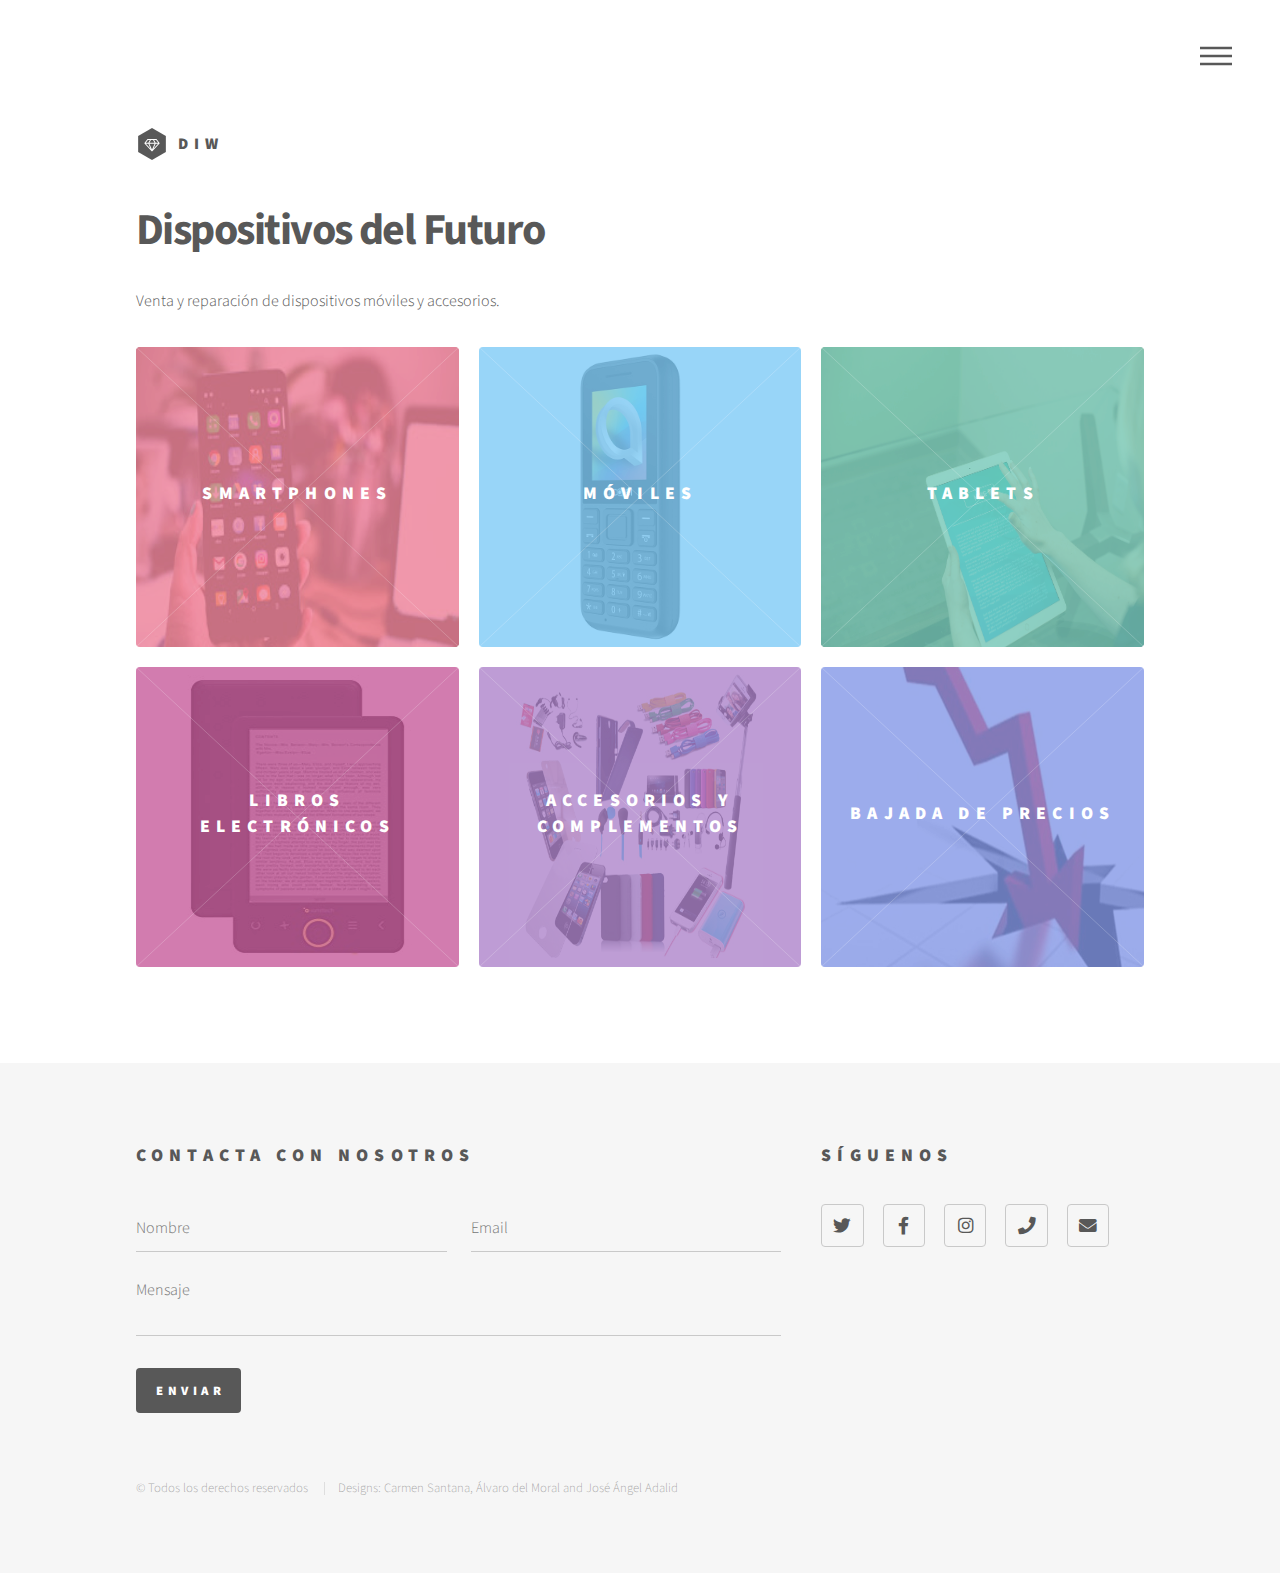
==== commit 9da0a188: "Correcciones finales" ====
--- a/index.html
+++ b/index.html
@@ -5,173 +5,183 @@
 	Free for personal and commercial use under the CCA 3.0 license (html5up.net/license)
 -->
 <html>
-	<head>
-		<title>Dispositivos del futuro</title>
-		<meta charset="utf-8" />
-		<meta name="viewport" content="width=device-width, initial-scale=1, user-scalable=no" />
-		<link rel="stylesheet" href="assets/css/main.css" />
-		<noscript><link rel="stylesheet" href="assets/css/noscript.css" /></noscript>
-	</head>
-	<body class="is-preload">
-		<!-- Wrapper -->
-			<div id="wrapper">
 
-				<!-- Header -->
-					<header id="header">
-						<div class="inner">
+<head>
+	<title>Dispositivos del futuro</title>
+	<meta charset="utf-8" />
+	<meta name="viewport" content="width=device-width, initial-scale=1, user-scalable=no" />
+	<link rel="stylesheet" href="assets/css/main.css" />
+	<noscript>
+		<link rel="stylesheet" href="assets/css/noscript.css" /></noscript>
+</head>
 
-							<!-- Logo -->
-								<a href="index.html" class="logo">
-									<span class="symbol"><img src="images/logo.svg" alt="" /></span><span class="title">DIW</span>
-								</a>
+<body class="is-preload">
+	<!-- Wrapper -->
+	<div id="wrapper">
 
-							<!-- Nav -->
-								<nav>
-									<ul>
-										<li><a href="#menu">Menu</a></li>
-									</ul>
-								</nav>
+		<!-- Header -->
+		<header id="header">
+			<div class="inner">
 
-						</div>
-					</header>
+				<!-- Logo -->
+				<a href="index.html" class="logo">
+					<span class="symbol"><img src="images/logo.svg" alt="" /></span><span class="title">DIW</span>
+				</a>
 
-				<!-- Menu -->
-					<nav id="menu">
-						<h2>Menu</h2>
-						<ul>
-							<li><a href="index.html">Home</a></li>
-							<li><a href="generic.html">Dispositivos</a></li>
-							<li><a href="generic.html">Bajada de precios</a></li>
-							<li><a href="generic.html">Accesorios y complementos</a></li>
-							
-						</ul>
-					</nav>
-
-				<!-- Main -->
-					<div id="main">
-						<div class="inner">
-							<header>
-								<h1>Dispositivos del Futuro</h1>
-								<p>Venta y reparación de dispositivos móviles y accesorios.</p>
-							</header>
-							<section class="tiles">
-								<article class="style1">
-									<span class="image">
-										<img height="300" width="300" src="images/1.jpeg" alt="" />
-									</span>
-									<a href="generic.html">
-										<h2>Smartphones</h2>
-										<div class="content">
-											<p></p>
-										</div>
-									</a>
-								</article>
-								<article class="style2">
-									<span class="image">
-										<img height="300" width="300" src="images/3.jpg" alt="" />
-									</span>
-									<a href="generic.html">
-										<h2>Móviles</h2>
-										<div class="content">
-											<p></p>
-										</div>
-									</a>
-								</article>
-								<article class="style3">
-									<span class="image">
-										<img height="300" width="300" src="images/2.jpg" alt="" />
-									</span>
-									<a href="generic.html">
-										<h2>Tablets</h2>
-										<div class="content">
-											<p></p>
-										</div>
-									</a>
-								</article>
-								<article class="style4">
-									<span class="image">
-										<img height="300" width="300" src="images/4.jpg" alt="" />
-									</span>
-									<a href="generic.html">
-										<h2>Libros electrónicos</h2>
-										<div class="content">
-											<p></p>
-										</div>
-									</a>
-								</article>
-								<article class="style5">
-									<span class="image">
-										<img height="300" width="300" src="images/15.jpg" alt="" />
-									</span>
-									<a href="generic.html">
-										<h2>Accesorios y complementos</h2>
-										<div class="content">
-											<p></p>
-										</div>
-									</a>
-								</article>
-								<article class="style6">
-									<span class="image">
-										<img height="300" width="300" src="images/5.jpg" alt="" />
-									</span>
-									<a href="generic.html">
-										<h2>Bajada de precios</h2>
-										<div class="content">
-											<p></p>
-										</div>
-									</a>
-								</article>
-								
-							</section>
-						</div>
-					</div>
-
-				<!-- Footer -->
-					<footer id="footer">
-						<div class="inner">
-							<section>
-								<h2>Contacta con nosotros</h2>
-								<form method="post" action="#">
-									<div class="fields">
-										<div class="field half">
-											<input type="text" name="name" id="name" placeholder="Nombre" />
-										</div>
-										<div class="field half">
-											<input type="email" name="email" id="email" placeholder="Email" />
-										</div>
-										<div class="field">
-											<textarea name="message" id="message" placeholder="Mensaje"></textarea>
-										</div>
-									</div>
-									<ul class="actions">
-										<li><input type="submit" value="Enviar" class="primary" /></li>
-									</ul>
-								</form>
-							</section>
-							<section>
-								<h2>Síguenos</h2>
-								<ul class="icons">
-									<li><a href="#" class="icon brands style2 fa-twitter"><span class="label">Twitter</span></a></li>
-									<li><a href="#" class="icon brands style2 fa-facebook-f"><span class="label">Facebook</span></a></li>
-									<li><a href="#" class="icon brands style2 fa-instagram"><span class="label">Instagram</span></a></li>
-									<li><a href="#" class="icon solid style2 fa-phone"><span class="label">Phone</span></a></li>
-									<li><a href="#" class="icon solid style2 fa-envelope"><span class="label">Email</span></a></li>
-								</ul>
-							</section>
-							<ul class="copyright">
-								<li>&copy; Untitled. All rights reserved</li><li>Design: <a href="http://html5up.net">HTML5 UP</a></li>
-							</ul>
-						</div>
-					</footer>
+				<!-- Nav -->
+				<nav>
+					<ul>
+						<li><a href="#menu">Menu</a></li>
+					</ul>
+				</nav>
 
 			</div>
+		</header>
 
-		<!-- Scripts -->
-			<script src="assets/js/jquery.min.js"></script>
-			<script src="assets/js/browser.min.js"></script>
-			<script src="assets/js/breakpoints.min.js"></script>
-			<script src="assets/js/util.js"></script>
-			<script src="assets/js/main.js"></script>
+		<!-- Menu -->
+		<nav id="menu">
+			<h2>Menú</h2>
+			<ul>
+				<li><a href="index.html">Inicio</a></li>
+				<li><a href="smartphone.html">Smartphones</a></li>
+				<li><a href="moviles.html">Móviles</a></li>
+				<li><a href="tablet.html">Tablets</a></li>
+				<li><a href="libros.html">Libros electrónicos</a></li>
+				<li><a href="accesorios.html">Accesorios y complementos</a></li>
+				<li><a href="bajada.html">Bajada de precios</a></li>
+			</ul>
+		</nav>
 
-	</body>
+		<!-- Main -->
+		<div id="main">
+			<div class="inner">
+				<header>
+					<h1>Dispositivos del Futuro</h1>
+					<p>Venta y reparación de dispositivos móviles y accesorios.</p>
+				</header>
+				<section class="tiles">
+					<article class="style1">
+						<span class="image">
+							<img height="300" width="300" src="images/1.jpeg" alt="" />
+						</span>
+						<a href="smartphone.html">
+							<h2>Smartphones</h2>
+							<div class="content">
+								<p></p>
+							</div>
+						</a>
+					</article>
+					<article class="style2">
+						<span class="image">
+							<img height="300" width="300" src="images/3.jpg" alt="" />
+						</span>
+						<a href="moviles.html">
+							<h2>Móviles</h2>
+							<div class="content">
+								<p></p>
+							</div>
+						</a>
+					</article>
+					<article class="style3">
+						<span class="image">
+							<img height="300" width="300" src="images/2.jpg" alt="" />
+						</span>
+						<a href="tablet.html">
+							<h2>Tablets</h2>
+							<div class="content">
+								<p></p>
+							</div>
+						</a>
+					</article>
+					<article class="style4">
+						<span class="image">
+							<img height="300" width="300" src="images/4.jpg" alt="" />
+						</span>
+						<a href="libros.html">
+							<h2>Libros electrónicos</h2>
+							<div class="content">
+								<p></p>
+							</div>
+						</a>
+					</article>
+					<article class="style5">
+						<span class="image">
+							<img height="300" width="300" src="images/15.jpg" alt="" />
+						</span>
+						<a href="accesorios.html">
+							<h2>Accesorios y complementos</h2>
+							<div class="content">
+								<p></p>
+							</div>
+						</a>
+					</article>
+					<article class="style6">
+						<span class="image">
+							<img height="300" width="300" src="images/5.jpg" alt="" />
+						</span>
+						<a href="bajada.html">
+							<h2>Bajada de precios</h2>
+							<div class="content">
+								<p></p>
+							</div>
+						</a>
+					</article>
+
+				</section>
+			</div>
+		</div>
+
+		<!-- Footer -->
+		<footer id="footer">
+			<div class="inner">
+				<section>
+					<h2>Contacta con nosotros</h2>
+					<form method="post" action="#">
+						<div class="fields">
+							<div class="field half">
+								<input type="text" name="name" id="name" placeholder="Nombre" />
+							</div>
+							<div class="field half">
+								<input type="email" name="email" id="email" placeholder="Email" />
+							</div>
+							<div class="field">
+								<textarea name="message" id="message" placeholder="Mensaje"></textarea>
+							</div>
+						</div>
+						<ul class="actions">
+							<li><input type="submit" value="Enviar" class="primary" /></li>
+						</ul>
+					</form>
+				</section>
+				<section>
+					<h2>Síguenos</h2>
+					<ul class="icons">
+						<li><a href="https://twitter.com/iesluisvelez?lang=es"
+								class="icon brands style2 fa-twitter"><span class="label">Twitter</span></a></li>
+						<li><a href="https://es-es.facebook.com/iesluisvelezdeguevara/"
+								class="icon brands style2 fa-facebook-f"><span class="label">Facebook</span></a></li>
+						<li><a href="https://www.instagram.com/explore/locations/251965809/spain/ecija-spain/ies-luis-velez-de-guevara/?hl=es"
+								class="icon brands style2 fa-instagram"><span class="label">Instagram</span></a></li>
+						<li><a href="#" class="icon solid style2 fa-phone"><span class="label">Phone</span></a></li>
+						<li><a href="#" class="icon solid style2 fa-envelope"><span class="label">Email</span></a></li>
+					</ul>
+				</section>
+				<ul class="copyright">
+					<li>&copy; Todos los derechos reservados</li>
+					<li>Designs: Carmen Santana, Álvaro del Moral and José Ángel Adalid</li>
+				</ul>
+			</div>
+		</footer>
+
+	</div>
+
+	<!-- Scripts -->
+	<script src="assets/js/jquery.min.js"></script>
+	<script src="assets/js/browser.min.js"></script>
+	<script src="assets/js/breakpoints.min.js"></script>
+	<script src="assets/js/util.js"></script>
+	<script src="assets/js/main.js"></script>
+
+</body>
+
 </html>--- a/assets/css/main.css
+++ b/assets/css/main.css
@@ -1,10 +1,10 @@
 @import url(fontawesome-all.min.css);
 @import url("https://fonts.googleapis.com/css?family=Source+Sans+Pro:300,700,900");
 
-/*
-	Phantom by HTML5 UP
-	html5up.net | @ajlkn
-	Free for personal and commercial use under the CCA 3.0 license (html5up.net/license)
+/*
+	Phantom by HTML5 UP
+	html5up.net | @ajlkn
+	Free for personal and commercial use under the CCA 3.0 license (html5up.net/license)
 */
 
 html, body, div, span, applet, object,
@@ -151,7 +151,7 @@
 
 		a:hover {
 			border-bottom-color: transparent;
-			color: #f2849e !important;
+			color: #8edfbd  !important;
 		}
 
 	strong, b {
@@ -1856,8 +1856,8 @@
 			}
 
 			.icon.style2:hover {
-				color: #f2849e;
-				border-color: #f2849e;
+				color: #8edfbd ;
+				border-color: #8edfbd ;
 			}
 
 			.icon.style2:active {
@@ -2170,8 +2170,8 @@
 		input[type="tel"]:focus,
 		select:focus,
 		textarea:focus {
-			border-bottom-color: #f2849e;
-			box-shadow: inset 0 -1px 0 0 #f2849e;
+			border-bottom-color: #8edfbd ;
+			box-shadow: inset 0 -1px 0 0 #8edfbd ;
 		}
 
 	select {
@@ -2275,8 +2275,8 @@
 
 		input[type="checkbox"]:focus + label:before,
 		input[type="radio"]:focus + label:before {
-			border-color: #f2849e;
-			box-shadow: 0 0 0 1px #f2849e;
+			border-color: #8edfbd ;
+			box-shadow: 0 0 0 1px #8edfbd ;
 		}
 
 	input[type="checkbox"] + label:before {
@@ -2494,8 +2494,8 @@
 		input[type="button"]:hover,
 		button:hover,
 		.button:hover {
-			color: #f2849e !important;
-			box-shadow: inset 0 0 0 2px #f2849e;
+			color: #8edfbd !important;
+			box-shadow: inset 0 0 0 2px #8edfbd ;
 		}
 
 		input[type="submit"]:active,
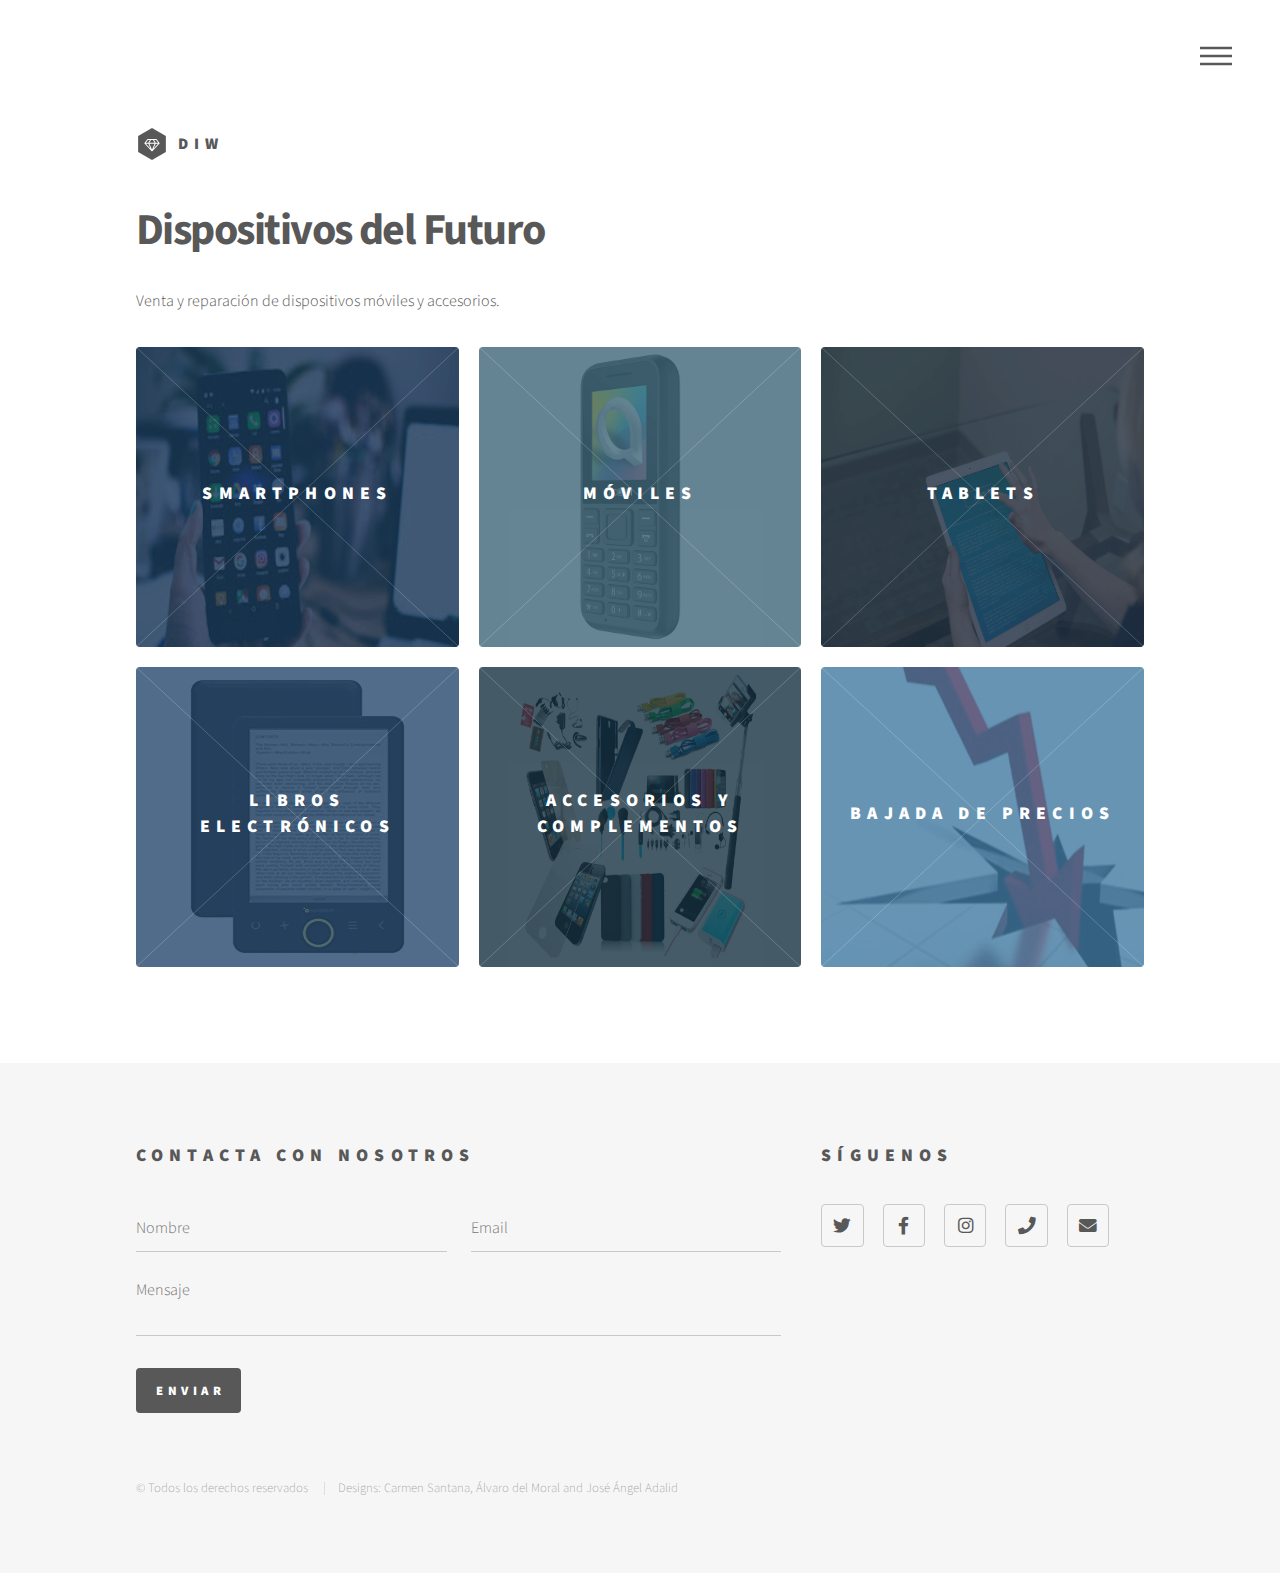
==== commit 6ba8aa82: "colores" ====
--- a/index.html
+++ b/index.html
@@ -49,6 +49,7 @@
 				<li><a href="libros.html">Libros electrónicos</a></li>
 				<li><a href="accesorios.html">Accesorios y complementos</a></li>
 				<li><a href="bajada.html">Bajada de precios</a></li>
+				<li><a href="index.html">English</a></li>
 			</ul>
 		</nav>
 
--- a/assets/css/main.css
+++ b/assets/css/main.css
@@ -151,7 +151,7 @@
 
 		a:hover {
 			border-bottom-color: transparent;
-			color: #8edfbd  !important;
+			color: #454545  !important;
 		}
 
 	strong, b {
@@ -1856,12 +1856,12 @@
 			}
 
 			.icon.style2:hover {
-				color: #8edfbd ;
-				border-color: #8edfbd ;
+				color: #454545;
+				border-color: #454545 ;
 			}
 
 			.icon.style2:active {
-				background-color: rgba(242, 132, 158, 0.1);
+				background-color: #27496d;
 			}
 
 /* List */
@@ -2170,8 +2170,8 @@
 		input[type="tel"]:focus,
 		select:focus,
 		textarea:focus {
-			border-bottom-color: #8edfbd ;
-			box-shadow: inset 0 -1px 0 0 #8edfbd ;
+			border-bottom-color: #454545 ;
+			box-shadow: inset 0 -1px 0 0 #454545 ;
 		}
 
 	select {
@@ -2275,8 +2275,8 @@
 
 		input[type="checkbox"]:focus + label:before,
 		input[type="radio"]:focus + label:before {
-			border-color: #8edfbd ;
-			box-shadow: 0 0 0 1px #8edfbd ;
+			border-color: #454545 ;
+			box-shadow: 0 0 0 1px #454545 ;
 		}
 
 	input[type="checkbox"] + label:before {
@@ -2494,8 +2494,8 @@
 		input[type="button"]:hover,
 		button:hover,
 		.button:hover {
-			color: #8edfbd !important;
-			box-shadow: inset 0 0 0 2px #8edfbd ;
+			color: #454545 !important;
+			box-shadow: inset 0 0 0 2px #454545 ;
 		}
 
 		input[type="submit"]:active,
@@ -2537,7 +2537,7 @@
 			input[type="button"].primary:hover,
 			button.primary:hover,
 			.button.primary:hover {
-				background-color: #f2849e;
+				background-color: #454545;
 			}
 
 			input[type="submit"].primary:active,
@@ -2545,7 +2545,7 @@
 			input[type="button"].primary:active,
 			button.primary:active,
 			.button.primary:active {
-				background-color: #ee5f81;
+				background-color: #454545;
 			}
 
 		input[type="submit"].disabled, input[type="submit"]:disabled,
@@ -2706,27 +2706,27 @@
 					}
 
 			.tiles article.style1 > .image:before {
-				background-color: #f2849e;
+				background-color: #16375a;
 			}
 
 			.tiles article.style2 > .image:before {
-				background-color: #7ecaf6;
+				background-color: #3f6779;
 			}
 
 			.tiles article.style3 > .image:before {
-				background-color: #7bd0c1;
+				background-color: #233449;
 			}
 
 			.tiles article.style4 > .image:before {
-				background-color: #c75b9b;
+				background-color: #27496d;
 			}
 
 			.tiles article.style5 > .image:before {
-				background-color: #ae85ca;
+				background-color: #173241;
 			}
 
 			.tiles article.style6 > .image:before {
-				background-color: #8499e7;
+				background-color: #427ba3;
 			}
 
 			body:not(.is-touch) .tiles article:hover > .image {
